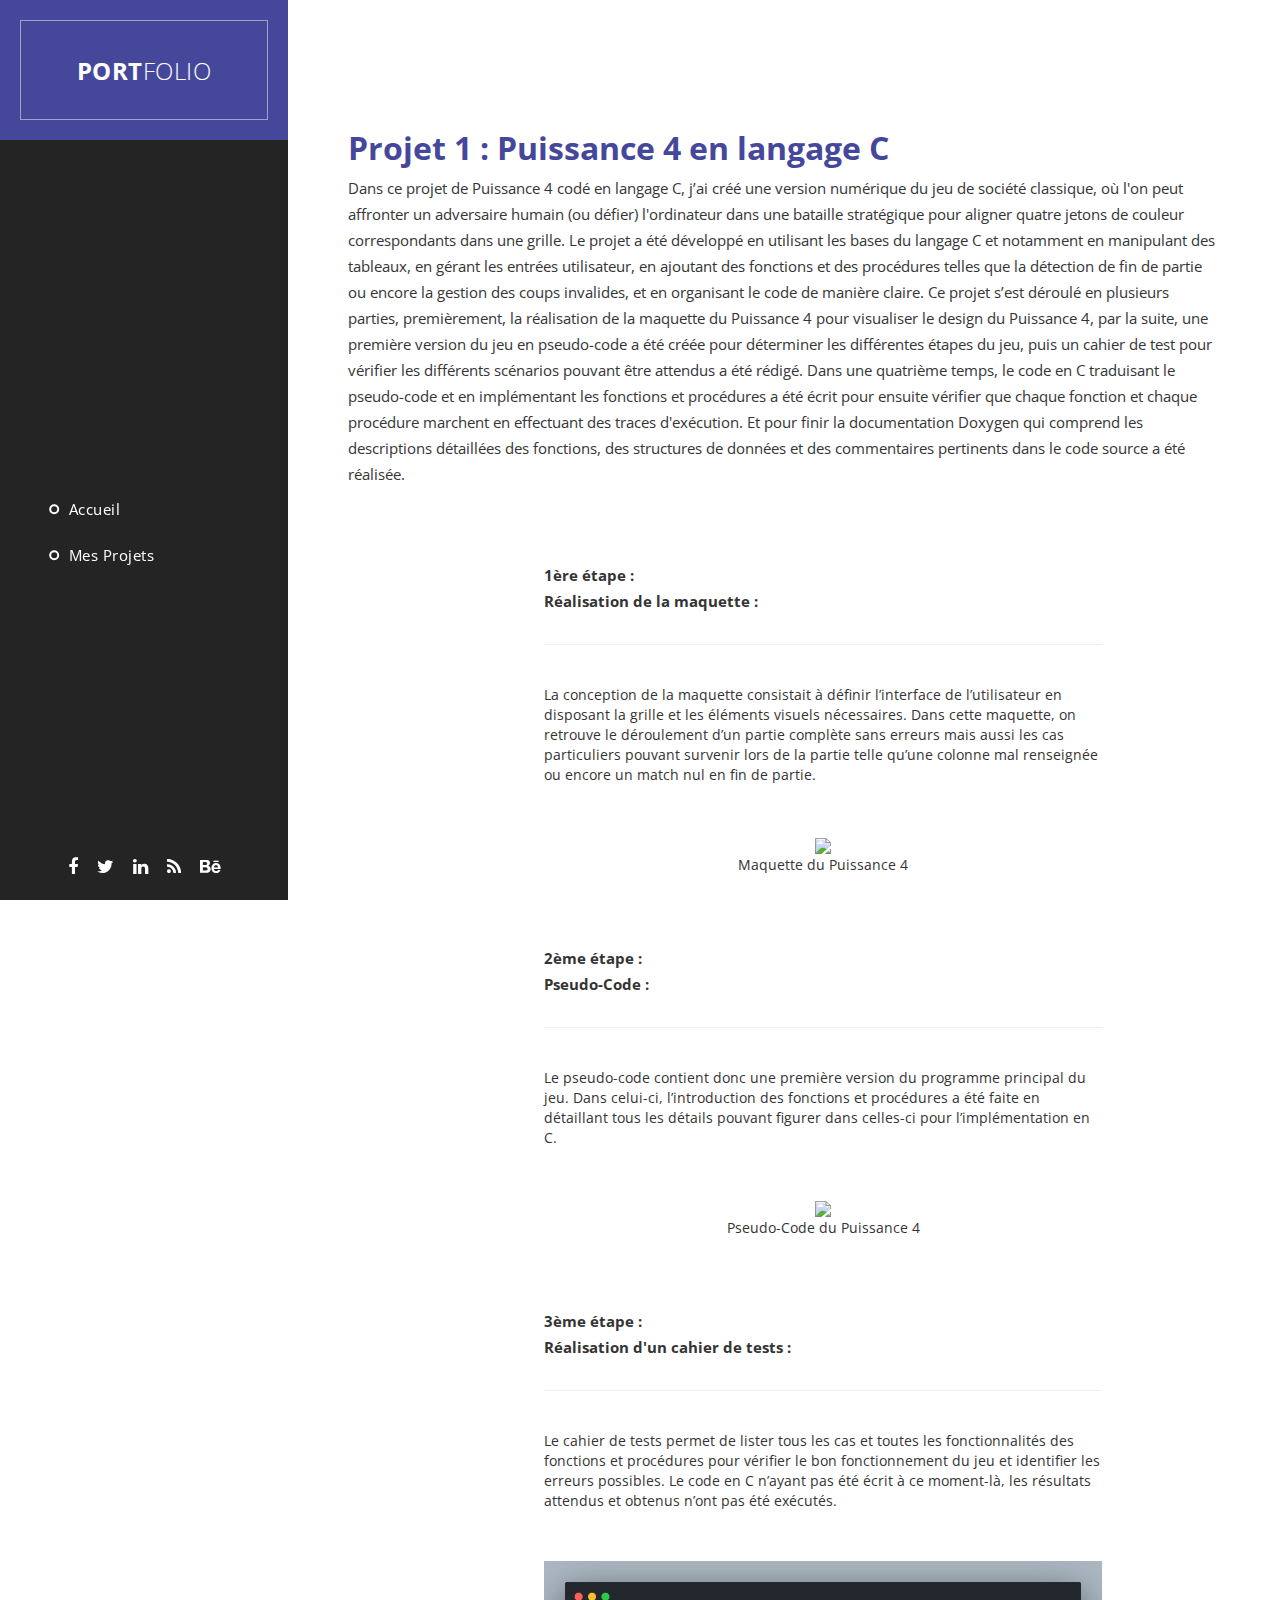
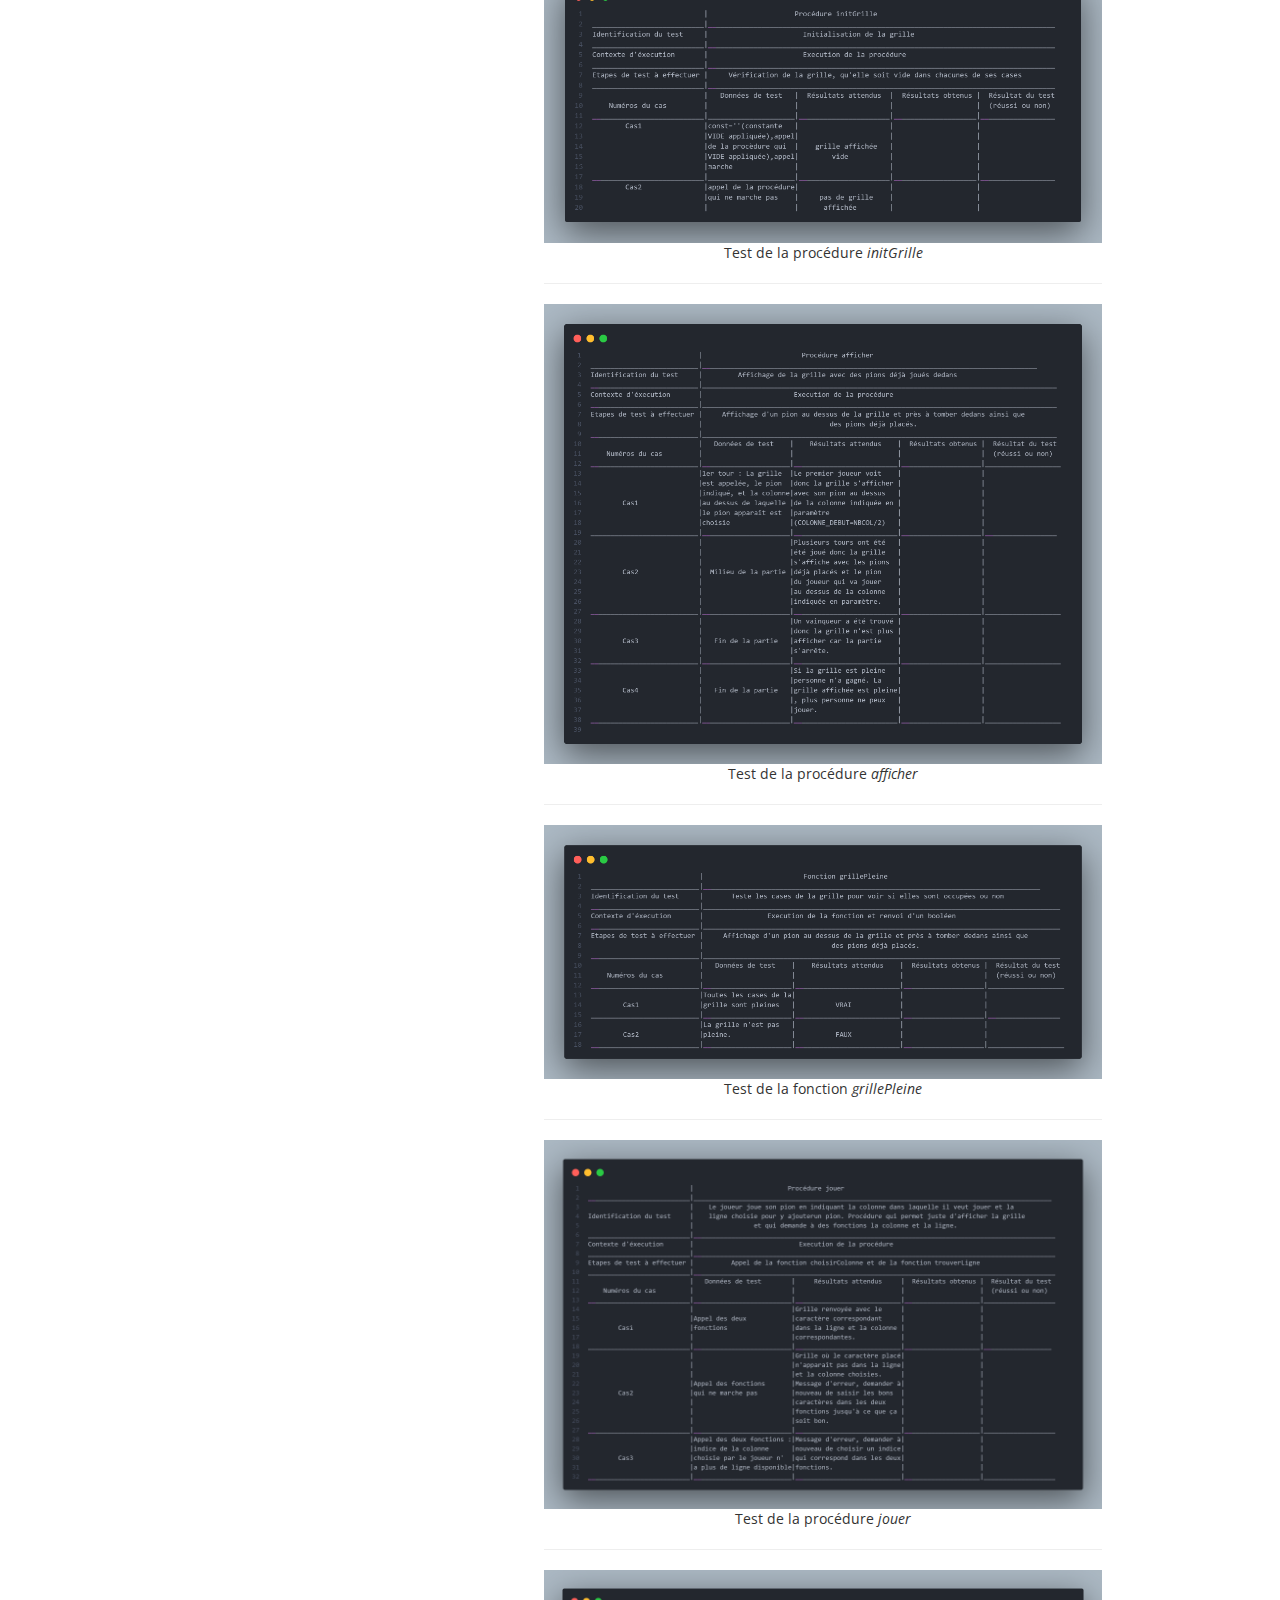
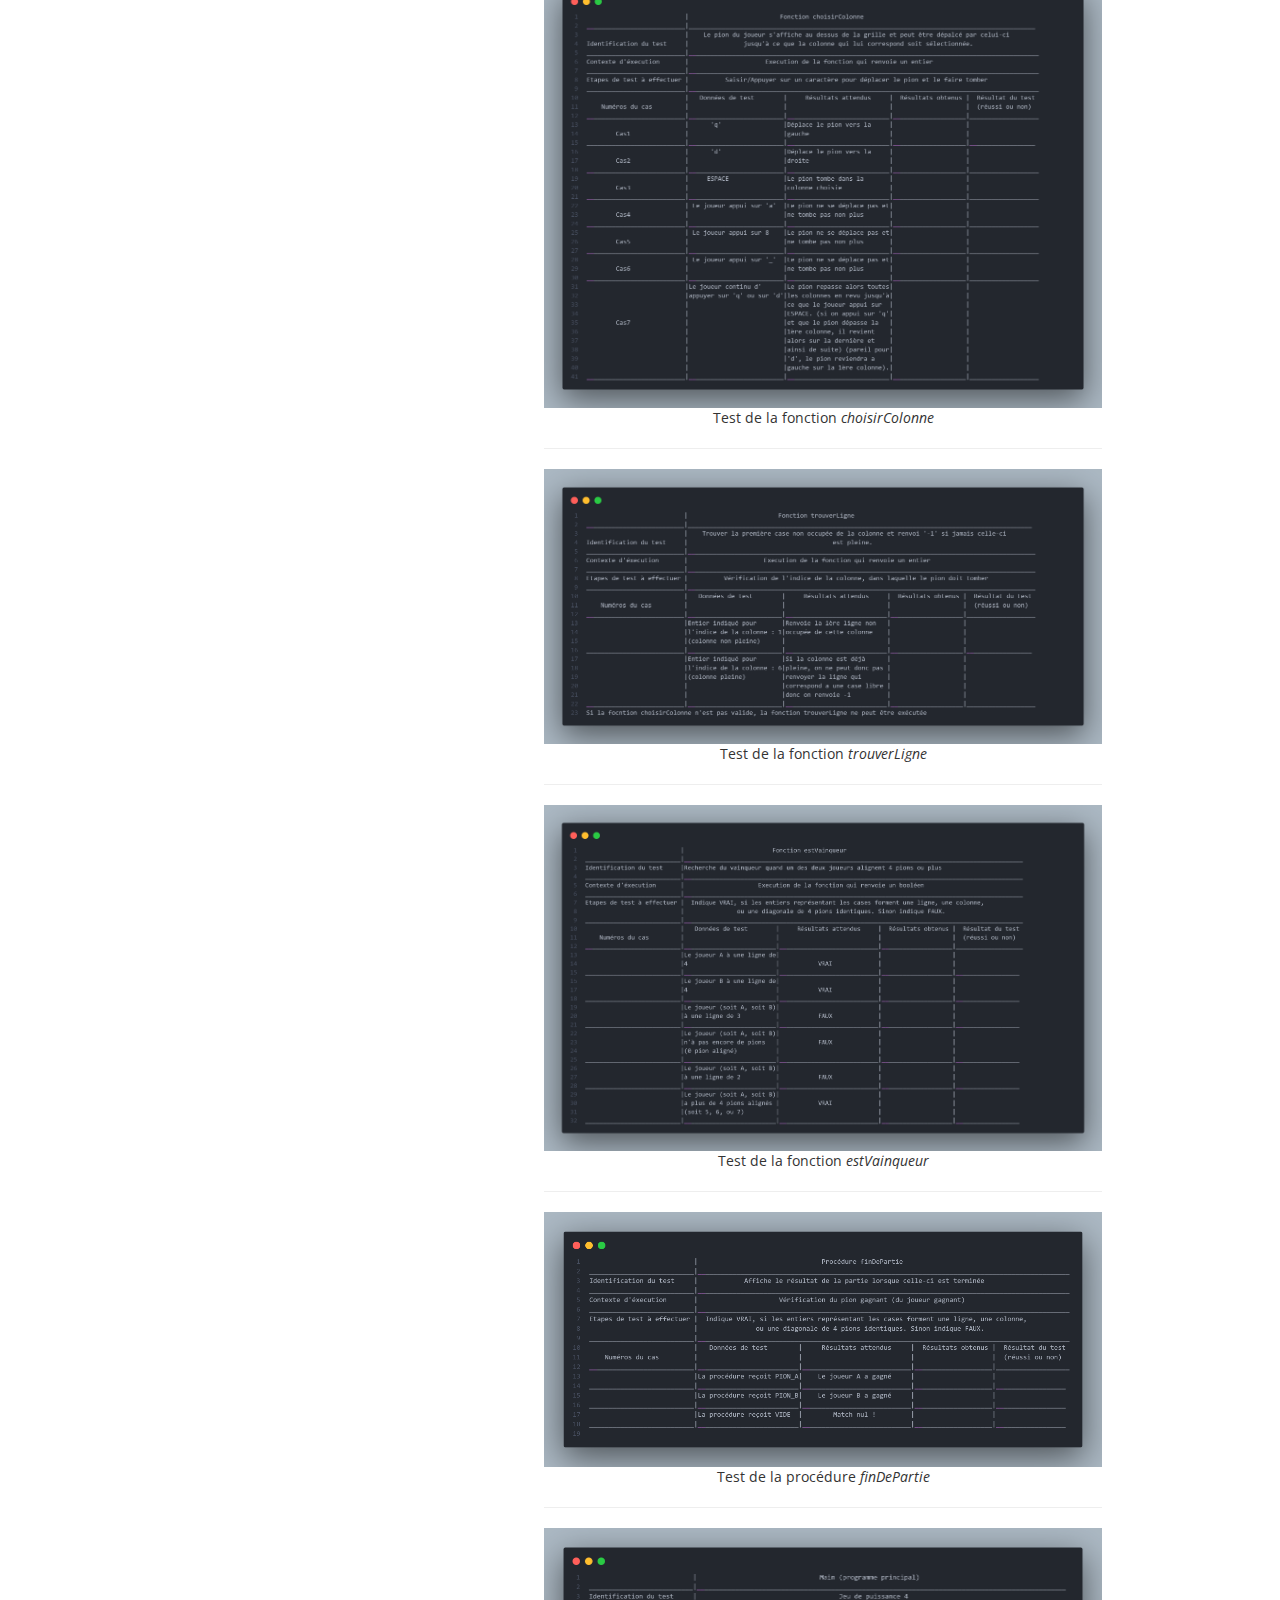
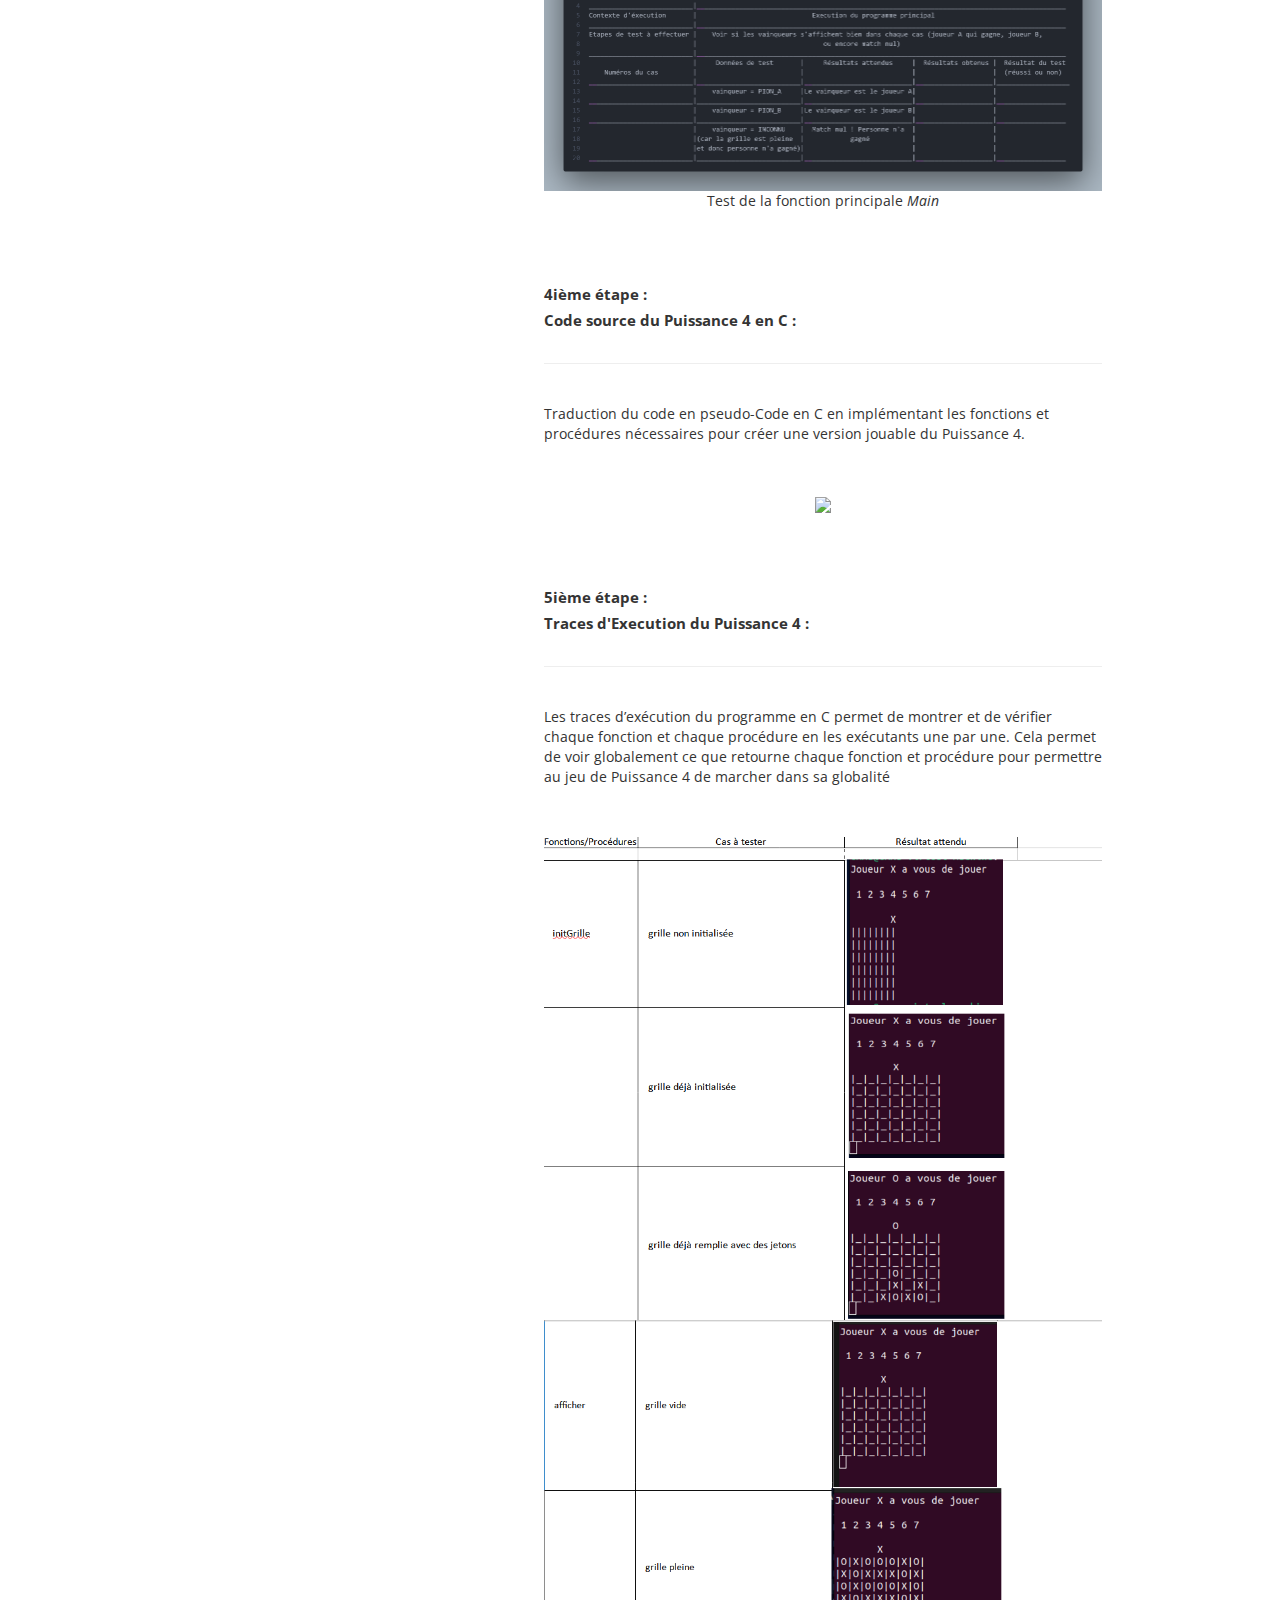
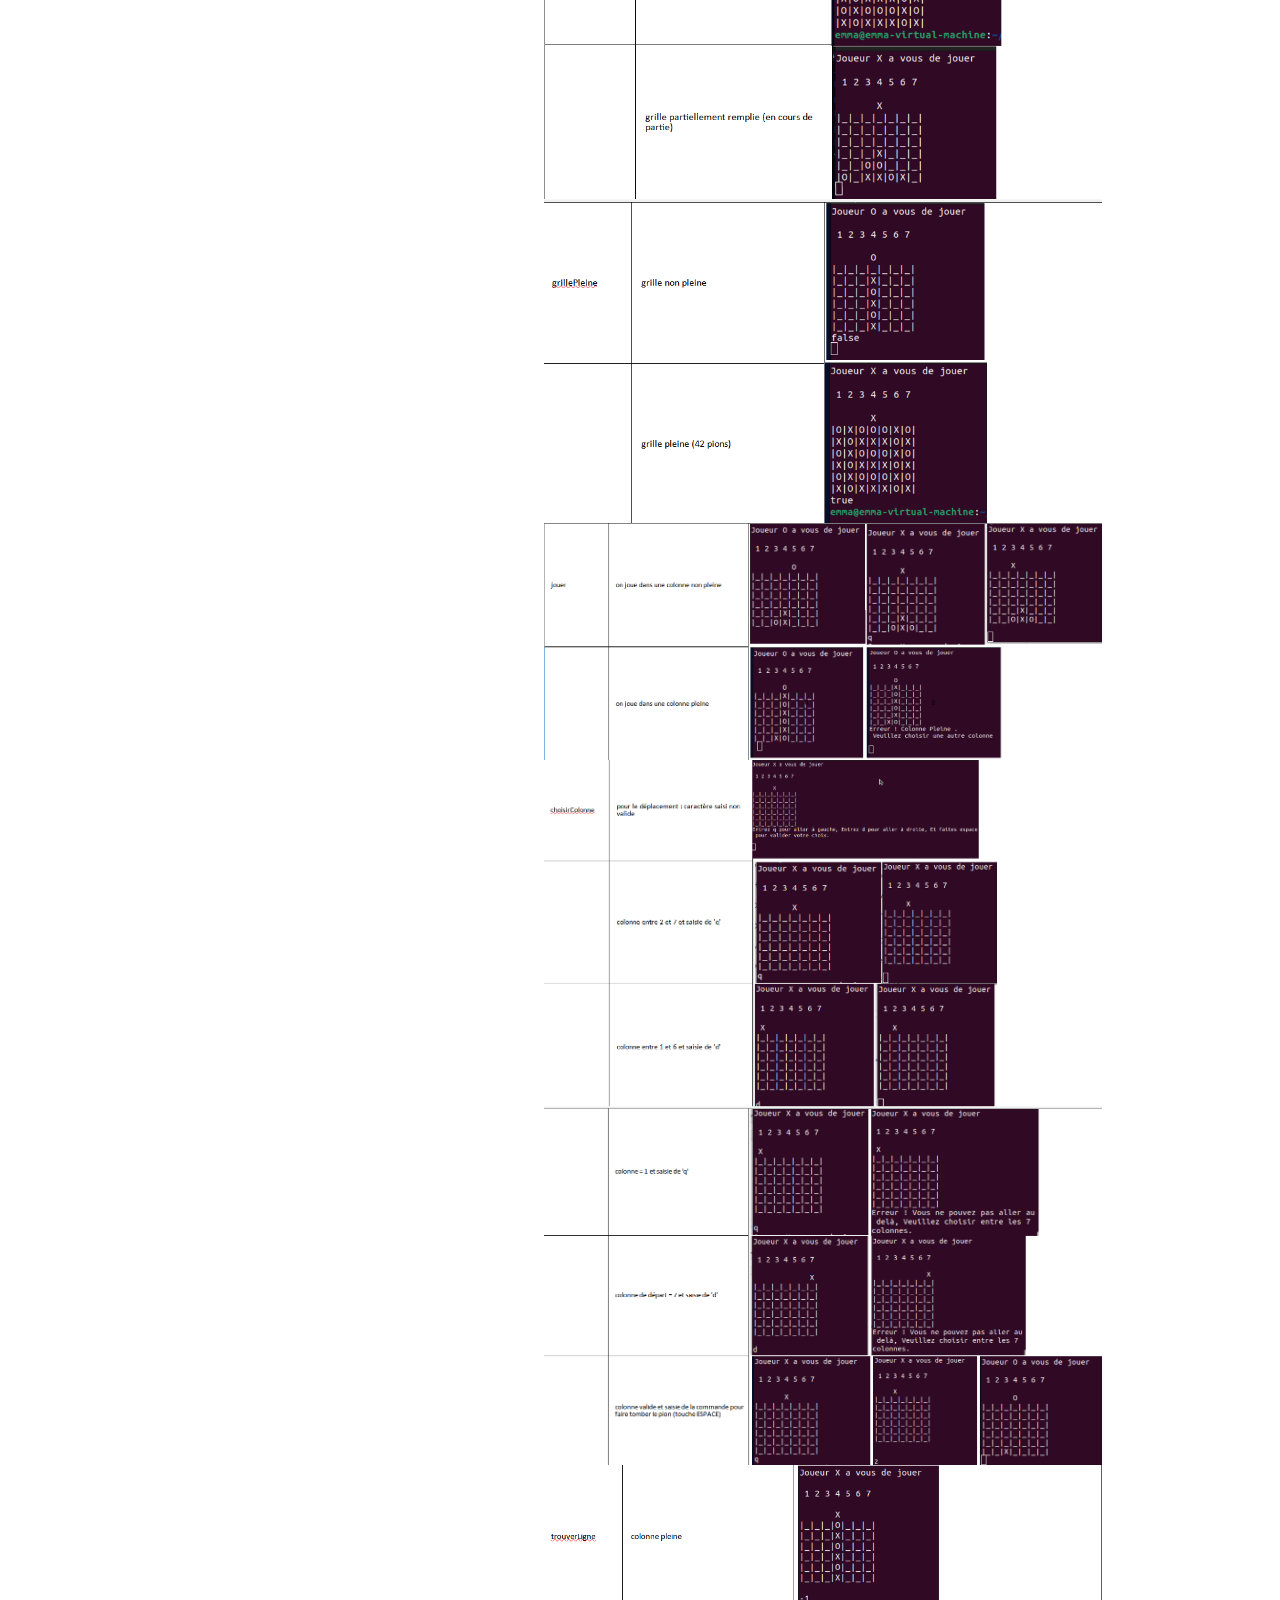
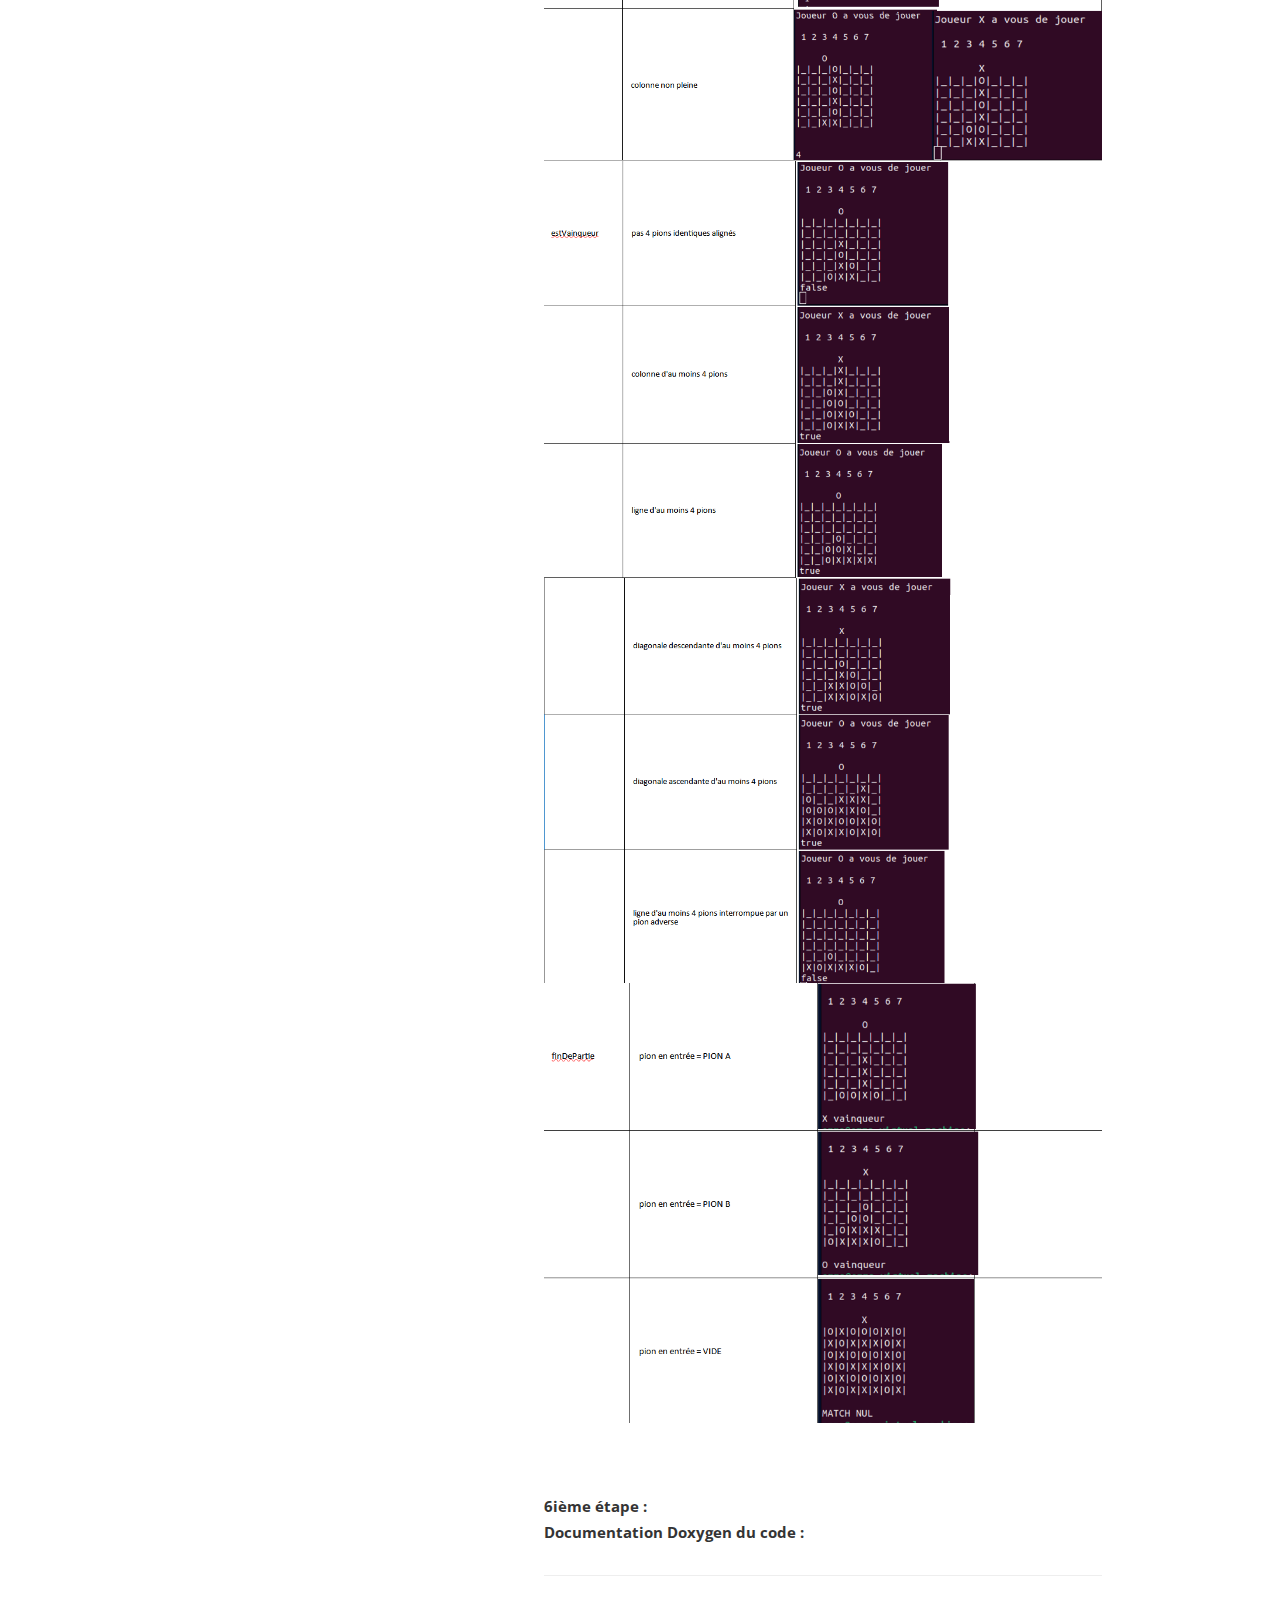
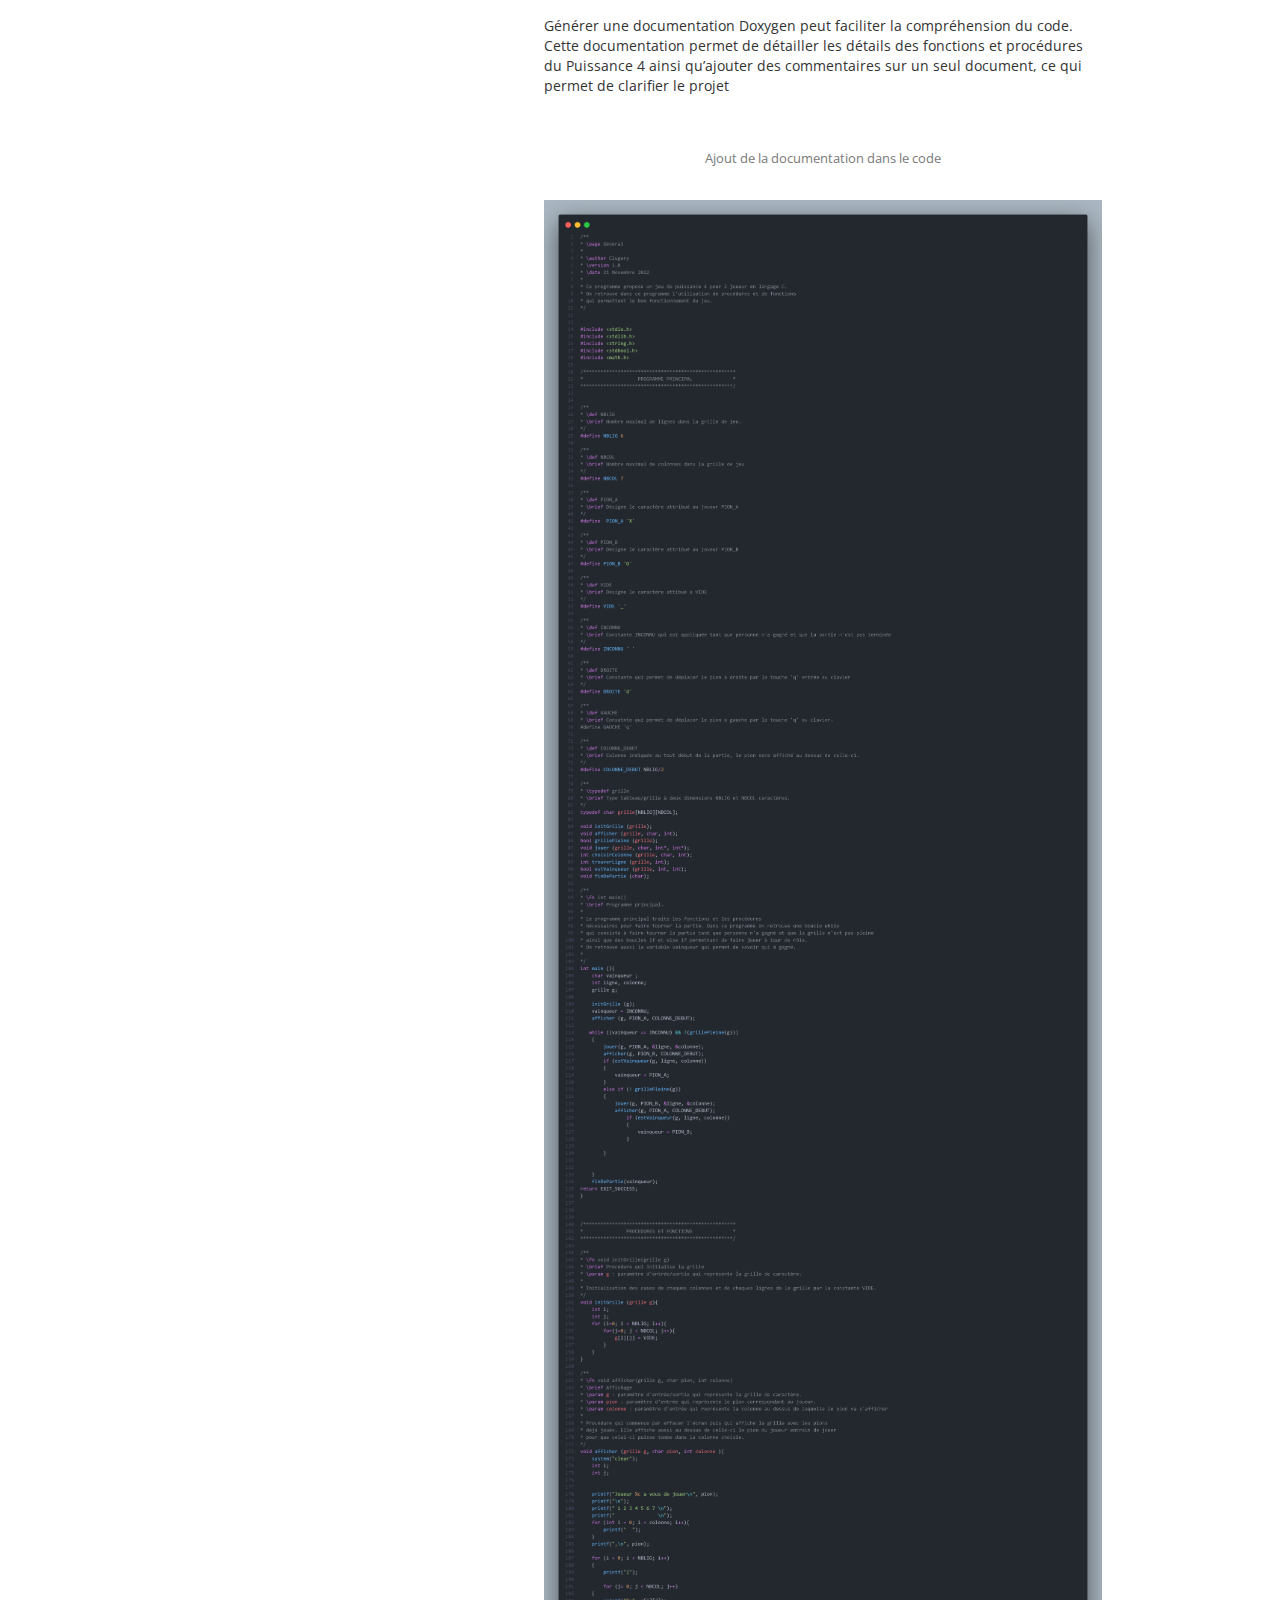
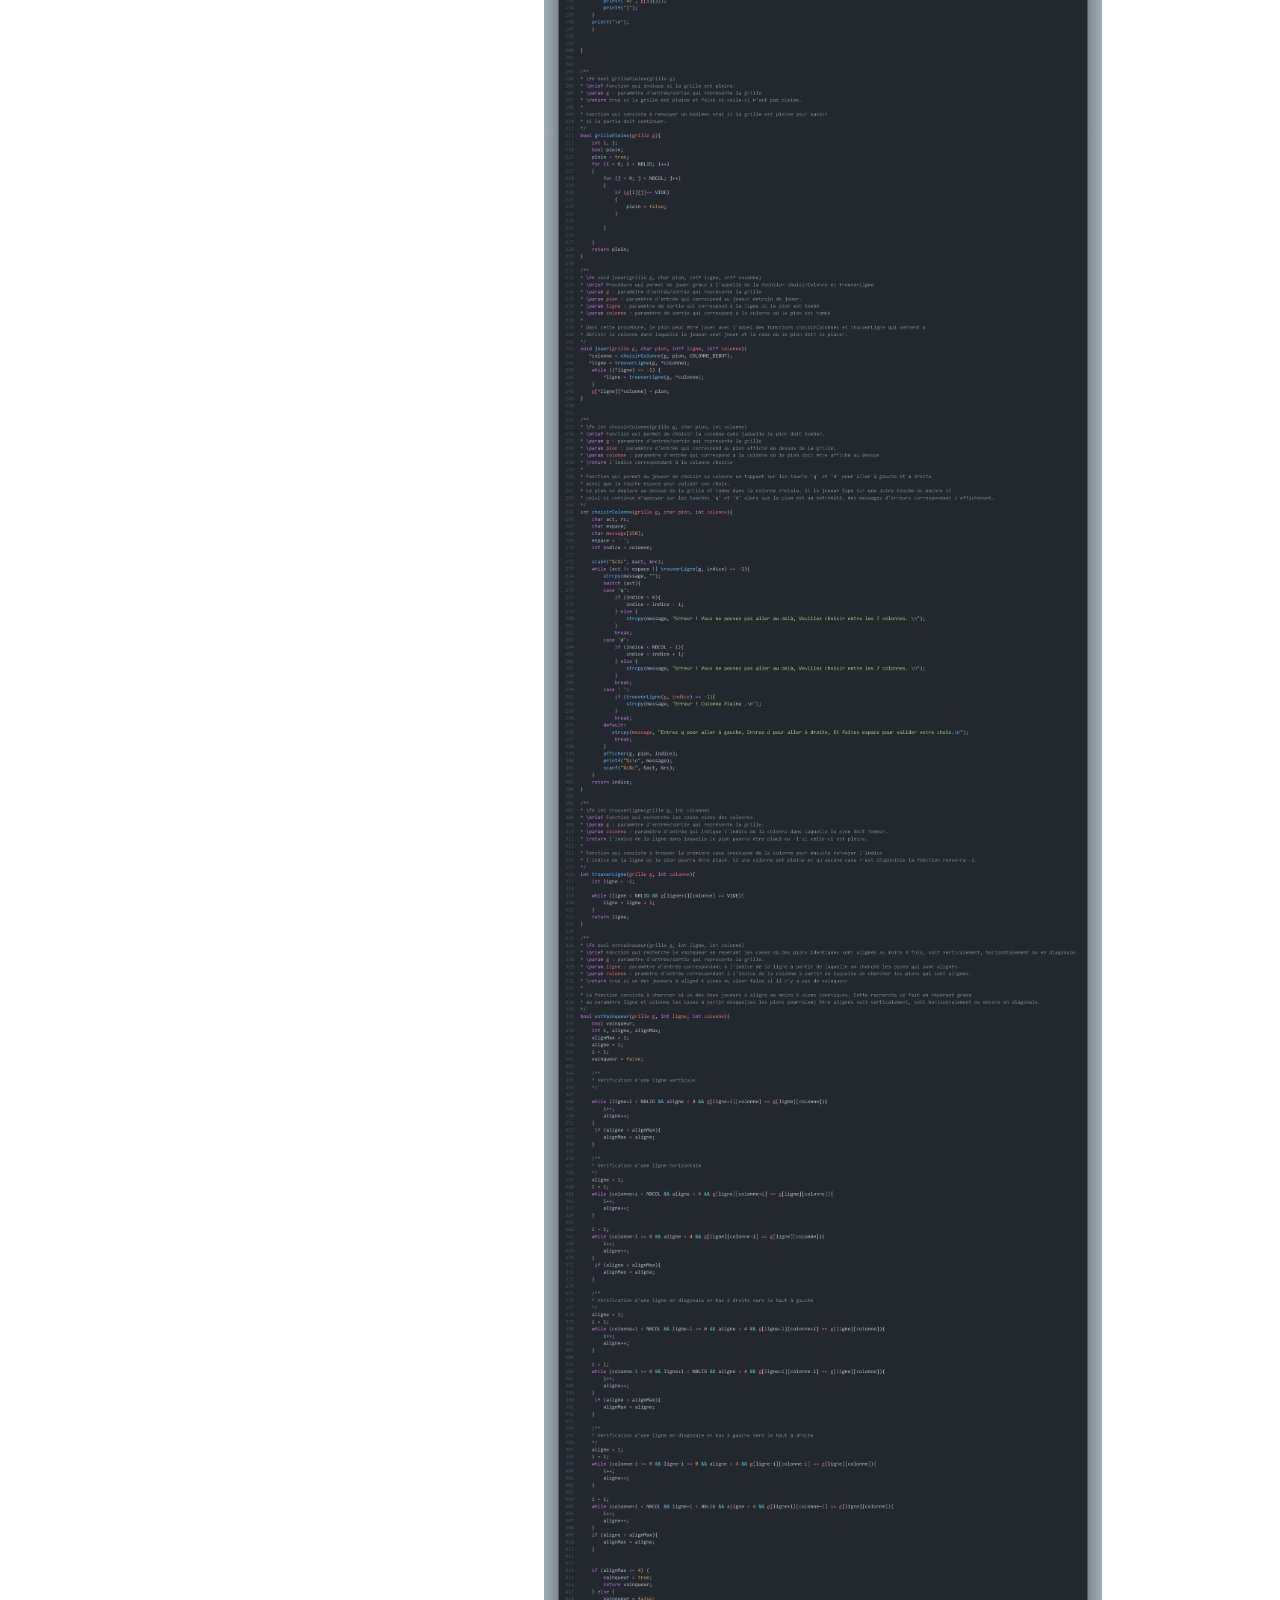
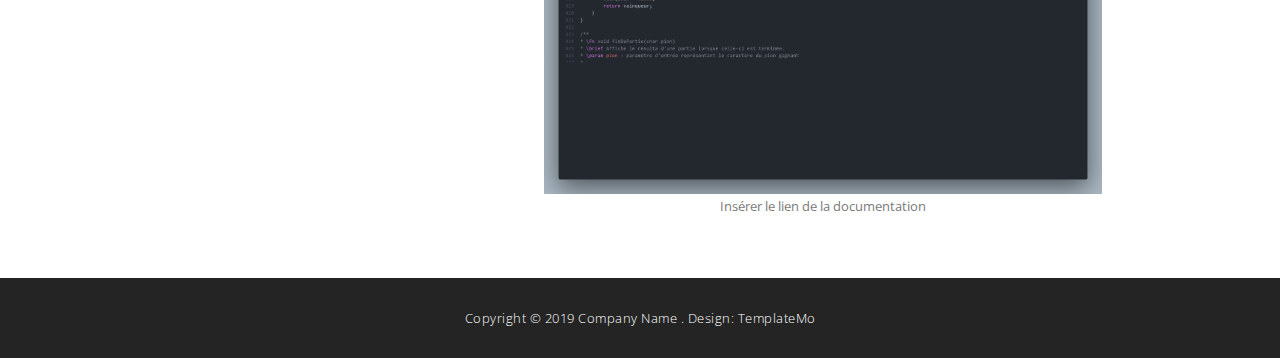
==== page1.html @ f87f6b5b "Add files via upload" ====
<!DOCTYPE html>
<html>
    <head>
        <meta charset="utf-8">
        <meta http-equiv="X-UA-Compatible" content="IE=edge,chrome=1">
        <title>Sentra - Free Bootstrap Theme 1</title>
        
<!-- 

Sentra Template

https://templatemo.com/tm-518-sentra

-->
        <meta name="description" content="">
        <meta name="viewport" content="width=device-width, initial-scale=1">

        <link rel="apple-touch-icon" href="apple-touch-icon.png">

        <link rel="stylesheet" href="css/bootstrap.min.css">
        <link rel="stylesheet" href="css/bootstrap-theme.min.css">
        <link rel="stylesheet" href="css/fontAwesome.css">
        <link rel="stylesheet" href="css/light-box.css">
        <link rel="stylesheet" href="css/owl-carousel.css">
        <link rel="stylesheet" href="css/templatemo-style1.css">

        <link href="https://fonts.googleapis.com/css?family=Open+Sans:300,400,600,700,800" rel="stylesheet">

        <script src="js/vendor/modernizr-2.8.3-respond-1.4.2.min.js"></script>
    </head>

<body>



        <header class="nav-down responsive-nav hidden-lg hidden-md">
            <button type="button" id="nav-toggle" class="navbar-toggle" data-toggle="collapse" data-target="#main-nav">
                <span class="sr-only">Toggle navigation</span>
                <span class="icon-bar"></span>
                <span class="icon-bar"></span>
                <span class="icon-bar"></span>
            </button>
            <!--/.navbar-header-->
            <div id="main-nav" class="collapse navbar-collapse">
                <nav>
                    <ul class="nav navbar-nav">
                        <li><a href="index.html">Accueil</a></li>
                        <li><a href="#projects1">Mes Projets</a></li>
                    </ul>
                </nav>
            </div>
        </header>

        <div class="sidebar-navigation hidde-sm hidden-xs">
            <div class="logo">
                <a href="index.html#">Port<em>folio</em></a>
            </div>
            <nav>
                <ul>
                    <li>
                        <a href="index.html#">
                            <span class="rect"></span>
                            <span class="circle"></span>
                            Accueil
                        </a>
                    </li>
                    <li>
                        <a href="index.html#projects">
                            <span class="rect"></span>
                            <span class="circle"></span>
                            Mes Projets
                        </a>
                    </li>
                </ul>
            </nav>
            <ul class="social-icons">
                <li><a href="#"><i class="fa fa-facebook"></i></a></li>
                <li><a href="#"><i class="fa fa-twitter"></i></a></li>
                <li><a href="#"><i class="fa fa-linkedin"></i></a></li>
                <li><a href="#"><i class="fa fa-rss"></i></a></li>
                <li><a href="#"><i class="fa fa-behance"></i></a></li>
            </ul>
        </div>

    
    <div class="page-content">
        <section id="projects1" class="content-section">
            <div class="section-heading">
                <h1><em>Projet 1 : Puissance 4 en langage C</em></h1>
                <br><p>Dans ce projet de Puissance 4 codé en langage C, 
                    j’ai créé une version numérique du jeu de société classique, où l'on peut affronter un adversaire humain (ou défier)
                     l'ordinateur dans une bataille stratégique pour aligner quatre jetons de couleur correspondants dans une grille. 
                    Le projet a été développé en utilisant les bases du langage C et notamment en manipulant des tableaux, en gérant les entrées utilisateur,
                     en ajoutant des fonctions et des procédures telles que la détection de fin de partie ou encore la gestion des coups invalides, 
                     et en organisant le code de manière claire. Ce projet s’est déroulé en plusieurs parties, premièrement, la réalisation de la maquette
                      du Puissance 4 pour visualiser le design du Puissance 4, par la suite, une première version du jeu en pseudo-code a été créée pour déterminer les différentes
                       étapes du jeu, puis un cahier de test pour vérifier les différents scénarios pouvant être attendus a été rédigé. Dans une quatrième temps, le code en C traduisant 
                       le pseudo-code et en implémentant les fonctions et procédures a été écrit pour ensuite vérifier que chaque fonction et chaque procédure marchent en effectuant des traces
                       d'exécution. Et pour finir la documentation Doxygen qui comprend les descriptions détaillées 
                       des fonctions, des structures de données et des commentaires pertinents dans le code source  a été réalisée. 

                </p>
            </div>
            
            <div class="page-content">
                <div class="masonry">
                    <div class="row">
                        <div class="col-md-10 mx-auto">
                            <div class="section-heading">
                                <br><p id="maquette"> <strong>1ère étape : <br>Réalisation de la maquette :</strong> <hr><br>La conception de la maquette consistait à définir l’interface de l’utilisateur en disposant la grille et les éléments visuels nécessaires. Dans cette maquette, on retrouve le déroulement d’un partie complète sans erreurs mais aussi les cas particuliers pouvant survenir lors de la partie telle qu’une colonne mal renseignée ou encore un match nul en fin de partie.  </p>
                            </div>
                            <div>
                                <figure>
                                    <img id="maquettes" src="img/maquette.png">
                                    <figcaption>Maquette du Puissance 4</figcaption>
                                </figure>
                            </div>
                        </div>
                        <div class="col-md-10 mx-auto">
                            <div class="section-heading">
                                <br><p id="pseudo"> <strong>2ème étape : <br>Pseudo-Code : </strong><hr><br>Le pseudo-code contient donc une première version du programme principal du jeu.  Dans celui-ci, l’introduction des fonctions et procédures a été faite en détaillant tous les détails pouvant figurer dans celles-ci pour l’implémentation en C.  </p>
                            </div>
                            <div>    
                                <figure>       
                                    <img id="pseudocode" src="img/pseudocode.png">
                                    <figcaption>Pseudo-Code du Puissance 4</figcaption>
                                </figure>  
                            </div>
                        </div>
                        <div class="col-md-10 mx-auto">
                            <div class="section-heading">
                                <br><p id="Test"><strong>3ème étape : <br>Réalisation d'un cahier de tests : </strong><hr><br>Le cahier de tests permet de lister tous les cas et toutes les fonctionnalités des fonctions et procédures pour vérifier le bon fonctionnement du jeu et identifier les erreurs possibles. Le code en C n’ayant pas été écrit à ce moment-là, les résultats attendus et obtenus n’ont pas été exécutés.   </p>
                            </div>
                            <div>
                                <figure>           
                                    <img id="test" src="img/CahierTest1.png">
                                    <figcaption>Test de la procédure <em>initGrille</em></figcaption>
                                    <hr>
                                </figure> 
                                <figure>
                                    <img id="test" src="img/cahierTest2.png">
                                    <figcaption>Test de la procédure <em>afficher</em></figcaption>
                                    <hr>
                                </figure>
                                <figure>
                                    <img id="test" src="img/CahierTest3.png">
                                    <figcaption>Test de la fonction <em>grillePleine</em></figcaption>
                                    <hr>
                                </figure>
                                <figure>
                                    <img id="test" src="img/CahierTest4.png">
                                    <figcaption>Test de la procédure <em>jouer</em></figcaption>
                                    <hr>
                                </figure>
                                <figure>
                                    <img id="test" src="img/CahierTest5.png">
                                    <figcaption>Test de la fonction <em>choisirColonne</em></figcaption>
                                    <hr>
                                </figure>
                                <figure>
                                    <img id="test" src="img/CahierTest6.png">
                                    <figcaption>Test de la fonction <em>trouverLigne</em></figcaption>
                                    <hr>
                                </figure>
                                <figure>
                                    <img id="test" src="img/CahierTest7.png">
                                    <figcaption>Test de la fonction <em>estVainqueur</em></figcaption>
                                    <hr>
                                </figure>
                                <figure>
                                    <img id="test" src="img/CahierTest8.png">
                                    <figcaption>Test de la procédure <em>finDePartie</em></figcaption>
                                    <hr>
                                </figure>
                                <figure>
                                    <img id="test" src="img/CahierTest9.png">
                                    <figcaption>Test de la fonction principale <em>Main</em></figcaption>
                                </figure>
                            </div>
                        </div>
                        <div class="col-md-10 mx-auto">
                            <div class="section-heading">
                                <br><p id="puissance4"><strong>4ième étape : <br>Code source du Puissance 4 en C : </strong><hr><br>Traduction du code en pseudo-Code en C en implémentant les fonctions et procédures nécessaires pour créer une version jouable du Puissance 4. </p>
                            </div>
                            <div>             
                                <img id="p4" src="img/P4.png">
                            </div>
                        </div>
                        <div class="col-md-10 mx-auto">
                            <div class="section-heading">
                                <br><p id="TraceExecution"><strong>5ième étape : <br>Traces d'Execution du Puissance 4 : </strong><hr><br>Les traces d’exécution du programme en C permet de montrer et de vérifier chaque fonction et chaque procédure en les exécutants une par une. Cela permet de voir globalement ce que retourne chaque fonction et procédure pour permettre au jeu de Puissance 4 de marcher dans sa globalité   </p>
                            </div>
                            <div>             
                                <img id="TEx" src="img/Ctest1.png">
                                <img id="TEx" src="img/Ctest2.png">
                                <img id="TEx" src="img/Ctest3.png">
                                <img id="TEx" src="img/Ctest4.png">
                                <img id="TEx" src="img/Ctest5.png">
                                <img id="TEx" src="img/Ctest6.png">
                                <img id="TEx" src="img/Ctest7.png">
                                <img id="TEx" src="img/Ctest8.png">
                                <img id="TEx" src="img/Ctest9.png">
                                <img id="TEx" src="img/Ctest10.png">
                            </div>
                        </div>
                        <div class="col-md-10 mx-auto">
                            <div class="section-heading">
                                <br><p id="Doxy"><strong>6ième étape : <br>Documentation Doxygen du code : </strong><hr><br>Générer une documentation Doxygen peut faciliter la compréhension du code. Cette documentation permet de détailler les détails des fonctions et procédures du Puissance 4 ainsi qu’ajouter des commentaires sur un seul document, ce qui permet de clarifier le projet </p>
                            </div>
                            <div>
                                <p>Ajout de la documentation dans le code</p><br>             
                                <img id="doxy" src="img/Doxy.png">
                                <br>
                                <p>Insérer le lien de la documentation</p>
                            </div>
                        </div>

                    </div>
                </div>
            </div>            
        </section>
    </div>
    
   
        <section class="footer">
            <p>Copyright &copy; 2019 Company Name 
            
            . Design: TemplateMo</p>
        </section>
    </div>

    <script src="https://ajax.googleapis.com/ajax/libs/jquery/1.11.2/jquery.min.js"></script>
    <script>window.jQuery || document.write('<script src="js/vendor/jquery-1.11.2.min.js"><\/script>')</script>

    <script src="js/vendor/bootstrap.min.js"></script>
    
    <script src="js/plugins.js"></script>
    <script src="js/main.js"></script>

    <script>
        // Hide Header on on scroll down
        var didScroll;
        var lastScrollTop = 0;
        var delta = 5;
        var navbarHeight = $('header').outerHeight();

        $(window).scroll(function(event){
            didScroll = true;
        });

        setInterval(function() {
            if (didScroll) {
                hasScrolled();
                didScroll = false;
            }
        }, 250);

        function hasScrolled() {
            var st = $(this).scrollTop();
            
            // Make sure they scroll more than delta
            if(Math.abs(lastScrollTop - st) <= delta)
                return;
            
            // If they scrolled down and are past the navbar, add class .nav-up.
            // This is necessary so you never see what is "behind" the navbar.
            if (st > lastScrollTop && st > navbarHeight){
                // Scroll Down
                $('header').removeClass('nav-down').addClass('nav-up');
            } else {
                // Scroll Up
                if(st + $(window).height() < $(document).height()) {
                    $('header').removeClass('nav-up').addClass('nav-down');
                }
            }
            
            lastScrollTop = st;
        }
    </script>

    <script src="http://ajax.googleapis.com/ajax/libs/jquery/1.10.2/jquery.min.js" type="text/javascript"></script>

</body>
</html>
---- css/light-box.css ----
/* LIGHT BOX */

body:after {
  content: url(../img/close.png) url(../img/loading.gif) url(../img/prev.png) url(../img/next.png);
  display: none;
}

body.lb-disable-scrolling {
  overflow: hidden;
}

.lightboxOverlay {
  position: absolute;
  top: 0;
  left: 0;
  z-index: 99999;
  background-color: black;
  filter: progid:DXImageTransform.Microsoft.Alpha(Opacity=80);
  opacity: 0.8;
  display: none;
}

.lightbox {
  position: absolute;
  margin-top: 0%;
  left: 0;
  width: 100%;
  z-index: 100000;
  text-align: center;
  line-height: 0;
  font-weight: normal;
}

.lightbox .lb-image {
  display: block;
  height: auto;
  max-width: inherit;
  max-height: none;
  border-radius: 5px;

  /* Image border */
  border: 10px solid white;
}

.lightbox a img {
  border: none;
}

.lb-outerContainer {
  position: relative;
  *zoom: 1;
  width: 250px;
  height: 250px;
  margin: 0 auto;
  border-radius: 4px;

  /* Background color behind image.
     This is visible during transitions. */
  background-color: white;
}

.lb-outerContainer:after {
  content: "";
  display: table;
  clear: both;
}

.lb-loader {
  position: absolute;
  top: 43%;
  left: 0;
  height: 25%;
  width: 100%;
  text-align: center;
  line-height: 0;
}

.lb-cancel {
  display: block;
  width: 32px;
  height: 32px;
  margin: 0 auto;
  background: url(../img/loading.gif) no-repeat;
}

.lb-nav {
  position: absolute;
  top: 0;
  left: 0;
  height: 100%;
  width: 100%;
  z-index: 10;
}

.lb-container > .nav {
  left: 0;
}

.lb-nav a {
  outline: none;
  background-image: url('[data-uri]');
}

.lb-prev, .lb-next {
  height: 100%;
  cursor: pointer;
  display: block;
}

.lb-nav a.lb-prev {
  width: 34%;
  left: 0;
  float: left;
  background: url(../img/prev.png) left 48% no-repeat;
  filter: progid:DXImageTransform.Microsoft.Alpha(Opacity=0);
  opacity: 0;
  -webkit-transition: opacity 0.6s;
  -moz-transition: opacity 0.6s;
  -o-transition: opacity 0.6s;
  transition: opacity 0.6s;
}

.lb-nav a.lb-prev:hover {
  filter: progid:DXImageTransform.Microsoft.Alpha(Opacity=100);
  opacity: 1;
}

.lb-nav a.lb-next {
  width: 64%;
  right: 0;
  float: right;
  background: url(../img/next.png) right 48% no-repeat;
  filter: progid:DXImageTransform.Microsoft.Alpha(Opacity=0);
  opacity: 0;
  -webkit-transition: opacity 0.6s;
  -moz-transition: opacity 0.6s;
  -o-transition: opacity 0.6s;
  transition: opacity 0.6s;
}

.lb-nav a.lb-next:hover {
  filter: progid:DXImageTransform.Microsoft.Alpha(Opacity=100);
  opacity: 1;
}

.lb-dataContainer {
  margin: 0 auto;
  padding-top: 5px;
  *zoom: 1;
  width: 100%;
  -moz-border-radius-bottomleft: 4px;
  -webkit-border-bottom-left-radius: 4px;
  border-bottom-left-radius: 4px;
  -moz-border-radius-bottomright: 4px;
  -webkit-border-bottom-right-radius: 4px;
  border-bottom-right-radius: 4px;
}

.lb-dataContainer:after {
  content: "";
  display: table;
  clear: both;
}

.lb-data {
  padding: 0 4px;
  color: #ccc;
}

.lb-data .lb-details {
  width: 85%;
  float: left;
  text-align: left;
  line-height: 1.1em;
}

.lb-data .lb-caption {
  font-size: 13px;
  font-weight: bold;
  line-height: 1em;
}

.lb-data .lb-caption a {
  color: #4ae;
}

.lb-data .lb-number {
  margin-top: 15px;
  display: block;
  clear: left;
  padding-bottom: 1em;
  font-size: 13px;
  color: #999999;
}

.lb-data .lb-close {
  display: block;
  float: right;
  width: 30px;
  height: 30px;
  background: url(../img/close.png) top right no-repeat;
  text-align: right;
  outline: none;
  filter: progid:DXImageTransform.Microsoft.Alpha(Opacity=70);
  opacity: 0.7;
  -webkit-transition: opacity 0.2s;
  -moz-transition: opacity 0.2s;
  -o-transition: opacity 0.2s;
  transition: opacity 0.2s;
}

.lb-data .lb-close:hover {
  cursor: pointer;
  filter: progid:DXImageTransform.Microsoft.Alpha(Opacity=100);
  opacity: 1;
}
---- css/owl-carousel.css ----
/**
 * Owl Carousel v2.3.1
 * Copyright 2013-2018 David Deutsch
 * Licensed under: SEE LICENSE IN https://github.com/OwlCarousel2/OwlCarousel2/blob/master/LICENSE
 */
/*
 *  Owl Carousel - Core
 */
.owl-carousel {
  display: none;
  width: 100%;
  -webkit-tap-highlight-color: transparent;
  /* position relative and z-index fix webkit rendering fonts issue */
  position: relative;
  z-index: 1; }
  .owl-carousel .owl-stage {
    position: relative;
    -ms-touch-action: pan-Y;
    touch-action: manipulation;
    -moz-backface-visibility: hidden;
    /* fix firefox animation glitch */ }
  .owl-carousel .owl-stage:after {
    content: ".";
    display: block;
    clear: both;
    visibility: hidden;
    line-height: 0;
    height: 0; }
  .owl-carousel .owl-stage-outer {
    position: relative;
    overflow: hidden;
    /* fix for flashing background */
    -webkit-transform: translate3d(0px, 0px, 0px); }
  .owl-carousel .owl-wrapper,
  .owl-carousel .owl-item {
    -webkit-backface-visibility: hidden;
    -moz-backface-visibility: hidden;
    -ms-backface-visibility: hidden;
    -webkit-transform: translate3d(0, 0, 0);
    -moz-transform: translate3d(0, 0, 0);
    -ms-transform: translate3d(0, 0, 0); }
  .owl-carousel .owl-item {
    position: relative;
    min-height: 1px;
    float: left;
    -webkit-backface-visibility: hidden;
    -webkit-tap-highlight-color: transparent;
    -webkit-touch-callout: none; }
  .owl-carousel .owl-item img {
    display: block;
    width: 100%; }
  .owl-carousel .owl-nav.disabled,
  .owl-carousel .owl-dots.disabled {
    display: none; }
  .owl-carousel .owl-nav .owl-prev,
  .owl-carousel .owl-nav .owl-next,
  .owl-carousel .owl-dot {
    cursor: pointer;
    cursor: hand;
    -webkit-user-select: none;
    -khtml-user-select: none;
    -moz-user-select: none;
    -ms-user-select: none;
    user-select: none; }
  .owl-carousel .owl-nav button.owl-prev,
  .owl-carousel .owl-nav button.owl-next,
  .owl-carousel button.owl-dot {
    background: none;
    color: inherit;
    border: none;
    padding: 0 !important;
    font: inherit; }
  .owl-carousel.owl-loaded {
    display: block; }
  .owl-carousel.owl-loading {
    opacity: 0;
    display: block; }
  .owl-carousel.owl-hidden {
    opacity: 0; }
  .owl-carousel.owl-refresh .owl-item {
    visibility: hidden; }
  .owl-carousel.owl-drag .owl-item {
    -ms-touch-action: none;
        touch-action: none;
    -webkit-user-select: none;
    -moz-user-select: none;
    -ms-user-select: none;
    user-select: none; }
  .owl-carousel.owl-grab {
    cursor: move;
    cursor: grab; }
  .owl-carousel.owl-rtl {
    direction: rtl; }
  .owl-carousel.owl-rtl .owl-item {
    float: right; }

/* No Js */
.no-js .owl-carousel {
  display: block; }

/*
 *  Owl Carousel - Animate Plugin
 */
.owl-carousel .animated {
  animation-duration: 1000ms;
  animation-fill-mode: both; }

.owl-carousel .owl-animated-in {
  z-index: 0; }

.owl-carousel .owl-animated-out {
  z-index: 1; }

.owl-carousel .fadeOut {
  animation-name: fadeOut; }

@keyframes fadeOut {
  0% {
    opacity: 1; }
  100% {
    opacity: 0; } }

/*
 * 	Owl Carousel - Auto Height Plugin
 */
.owl-height {
  transition: height 500ms ease-in-out; }

/*
 * 	Owl Carousel - Lazy Load Plugin
 */
.owl-carousel .owl-item .owl-lazy {
  opacity: 0;
  transition: opacity 400ms ease; }

.owl-carousel .owl-item img.owl-lazy {
  transform-style: preserve-3d; }

/*
 * 	Owl Carousel - Video Plugin
 */
.owl-carousel .owl-video-wrapper {
  position: relative;
  height: 100%;
  background: #000; }

.owl-carousel .owl-video-play-icon {
  position: absolute;
  height: 80px;
  width: 80px;
  left: 50%;
  top: 50%;
  margin-left: -40px;
  margin-top: -40px;
  background: url("owl.video.play.png") no-repeat;
  cursor: pointer;
  z-index: 1;
  -webkit-backface-visibility: hidden;
  transition: transform 100ms ease; }

.owl-carousel .owl-video-play-icon:hover {
  -ms-transform: scale(1.3, 1.3);
      transform: scale(1.3, 1.3); }

.owl-carousel .owl-video-playing .owl-video-tn,
.owl-carousel .owl-video-playing .owl-video-play-icon {
  display: none; }

.owl-carousel .owl-video-tn {
  opacity: 0;
  height: 100%;
  background-position: center center;
  background-repeat: no-repeat;
  background-size: contain;
  transition: opacity 400ms ease; }

.owl-carousel .owl-video-frame {
  position: relative;
  z-index: 1;
  height: 100%;
  width: 100%; }
---- css/templatemo-style1.css ----
/* 

Sentra Template

https://templatemo.com/tm-518-sentra

*/

body {
    font-family: 'Open Sans', sans-serif;
  }
  
  p {
    font-size: 13px;
    color: #7a7a7a;
    line-height: 24px;
    
  }

  #pseudo-code{
    text-align: left;
  }

  #pseudocode{
    width: 100%;
    overflow: hidden;
  }

 
  
  #maquette{
    text-align: left;
    position: relative;
    
  }

  #maquettes{
    width: 100%;
    overflow: hidden;
  }

  #test{
    width: 100%;
    overflow: hidden;
  }

  #p4{
    width: 100%;
    overflow: hidden;
  }

  #test{
    width: 100%;
    overflow: hidden;
  }

  #TEx{
    width: 100%;
    overflow: hidden;
  }

  #doxy{
    width: 100%;
    overflow: hidden;
  }

  .page-content {
    width: 77.5%;
    float: right;
    
  }
  
  .content-section {
    padding-top: 80px;
    position: relative;
    width: 100%;
    display: inline-block;
    height: auto;
    left: 50%;
    text-align: center;
    -webkit-transform: translateX(-50%);
    -moz-transform: translateX(-50%);
    -ms-transform: translateX(-50%);
    -o-transform: translateX(-50%);
    transform: translateX(-50%);
  }
  
  .section-heading {
   
    text-align: left;
    position: relative;
    margin-top: 50px;
    margin-bottom: 50px;
  }

  .section-heading h1 {
    margin-top: 0px;
    font-size: 32px;
    color: #232323;
    display: inline-block;
    margin-right: 50px;
    
  }
  
  .section-heading em {
    font-style: normal;
    font-weight: 700;
    color: #45489a;
  }
  
  .section-heading p {
    display: inline-block;
    font-size: 15px;
    line-height: 26px;
    color: #343434;
    position: relative;
    /*top: 12.5px;*/
  }
  
  .white-button a {
    font-size: 13px;
    font-weight: 600;
    color: #45489a;
    /*text-transform: capitalize;*/
    background-color: #fff;
    display: inline-block;
    height: 44px;
    line-height: 44px;
    padding: 0px 25px;
    letter-spacing: 0.25px;
    text-decoration: none;
    transition: all 0.3s;
  }
  
  .white-button a:hover {
    background-color: #45489a;
    color: #fff;
  }
  
  .accent-button a {
    font-size: 13px;
    font-weight: 600;
    color: #fff;
    text-transform: capitalize;
    background-color: #45489a;
    display: inline-block;
    height: 44px;
    line-height: 44px;
    padding: 0px 25px;
    letter-spacing: 0.25px;
    text-decoration: none;
    transition: all 0.3s;
  }
  
  .accent-button a:hover {
    background-color: #fff;
    color: #45489a;
  }
  
  header {
      position: fixed;
      top: 0;
      transition: top 0.3s ease-in-out;
      width: 100%;
  }
  
  .nav-up {
      top: -75px;
  }
  
  /* Responsive Navigation */
  
  .responsive-nav {
    position: fixed;
    z-index: 10;
    width: 100%;
    height: 80px;
    background-color: rgba(250,250,250,.95);
    box-shadow: 0px 5px 15px rgba(0,0,0,0.2);
  }
  
  .navbar-toggle {
    position: absolute;
    top: 40%;
    left: 50%;
    display: inline-block;
    -webkit-transform: translateX(-50%) translateY(-50%);
    -moz-transform: translateX(-50%) translateY(-50%);
    -ms-transform: translateX(-50%) translateY(-50%);
    -o-transform: translateX(-50%) translateY(-50%);
    transform: translateX(-50%) translateY(-50%);
  }
  
  .navbar-nav {
    margin: 0;
    border: none;
  }
  
  #main-nav ul {
    text-align: center;
    background-color: rgba(0,0,0,0.9);
    margin-top: 59px;
    width: 100%;
  }
  #main-nav ul li {
    margin: 15px 0px;
  }
  #main-nav ul li:hover {
    background-color: transparent;
  }
  #main-nav ul li a {
    font-size: 15px;
    text-transform: capitalize;
    color: #fff;
    box-shadow: none;
    border: none;
  }
  
  #main-nav ul li a:hover {
    opacity: 0.5;
    background-color: transparent;
  }
  
  .navbar-toggle span {
    background-color: #232323;
  }
  
  
  /* Sidebar Style */
  
  .sidebar-navigation {
    width: 22.5%;
    float: left;
    height: 100%;
    position: fixed;
    background-color: rgba(12,12,12,0.9);
    z-index: 10;
  }
  
  .sidebar-navigation .logo {
    position: absolute;
    width: 100%;
    height: 140px;
    line-height: 100px;
    background-color: #45489a;
    padding: 20px;
    text-align: center;
  }
  
  .sidebar-navigation .logo a {
    text-decoration: none;
    color: #fff;
    font-size: 24px;
    font-weight: 700;
    text-transform: uppercase;
    letter-spacing: 0.5px;
    height: 100px;
    width: 100%;
    display: inline-block;
    border: 1px solid rgba(250,250,250,0.5);
  }
  
  .sidebar-navigation .logo em {
    font-style: normal;
    font-weight: 300;
  }
  
  .sidebar-navigation nav {
    position: relative;
    top: 60%;
    left: 60%;
    -webkit-transform: translateX(-60%) translateY(-60%);
    -moz-transform: translateX(-60%) translateY(-60%);
    -ms-transform: translateX(-60%) translateY(-60%);
    -o-transform: translateX(-60%) translateY(-60%);
    transform: translateX(-60%) translateY(-60%);
  }
  
  .sidebar-navigation ul {
    margin-left: 45px;
    list-style: none;
    padding: 0;
  }
  .sidebar-navigation li{
    padding: 10px 0;
  }
  .sidebar-navigation span{
    display: inline-block;
    position:relative;
  }
  .sidebar-navigation nav a{
    display: inline-block;
    color: #fff;
    margin-top: 5px;
    text-decoration: none!important;
    font-size: 15px;
    letter-spacing: 0.5px;
    text-transform: capitalize;
  }
  .circle{
    margin-right: 5px;
    height: 10px;
    width: 10px;
    left: 0px;
    top: -1px;
    border-radius: 50%;
    background-color: transparent;
    border: 2px solid #fff;
    transition: all 0.3s;
  }
  .rect{
    height: 1px;
    width: 0px;
    left: 0;
    bottom: 5.5px;
    background-color: #fff;
    -webkit-transition: -webkit-transform 0.1s, width 0.6s;
    -moz-transition: -webkit-transform 0.1s, width 0.6s;
    transition: transform 0.1s, width 0.6s;
  }
  .sidebar-navigation nav a:focus {
    color: #fff;
  }
  .sidebar-navigation nav a:hover, nav .active-section {
    color: #fff;
  }
  .sidebar-navigation nav a:hover span, nav .active-section span{
    background-color: #ddd;
  }
  .sidebar-navigation nav .active-section .rect{
    width: 30px;
  }
  .sidebar-navigation nav .active-section .circle{
    background-color: #fff;
  }
  
  .sidebar-navigation .social-icons {
    position: absolute;
    width: 100%;  
    bottom: 10px;
    padding: 0;
    margin: 0;
    text-align: center;
  }
  
  .sidebar-navigation .social-icons li {
    display: inline-block;
    margin-right: 15px;
    margin-top: 0px;
    margin-bottom: 0px;
  }
  .sidebar-navigation .social-icons li:last-child {
    margin-right: 0px;
  }
  
  .sidebar-navigation .social-icons li a {
    font-size: 18px;
    color: #fff;
    transition: all 0.5s;
  }
  
  .sidebar-navigation .social-icons li a:hover {
    color: #45489a;
  }
  
  
  /* Slider Style */
  
  .slider .content-section {
    padding-top: 0px;
    min-width: 100%;
    min-height: 100vh;
    width: 100%;
    height: 100vh;
    text-align: center;
  }
  
  .slider p a {
      color: #FFF;
  }
  .slider p a:hover {
      color: #FF0;
      text-decoration: none;
  }
  
  .Modern-Slider .info {
    text-align: right;
    position: absolute;
    z-index: 10;
    top: 50%;
    right: 60px;
    -webkit-transform: translateY(-50%);
    -moz-transform: translateY(-50%);
    -ms-transform: translateY(-50%);
    -o-transform: translateY(-50%);
    transform: translateY(-50%);
    display: inline-block;
  }
  
  .Modern-Slider .info h1 {
    margin-top: 0px;
    margin-bottom: 15px;
    font-size: 48px;
    color: #fff;
    font-weight: 700;
  }
  
  .Modern-Slider .info p {
    font-size: 15px;
    color: #fff;
  }
  
  .Modern-Slider .info .white-button {
    margin-top: 30px;
  }
  
  .Modern-Slider .info .white-button a:focus {
    outline: none;
  }
  
  .Modern-Slider .slick-dots {
    opacity: 0;
  }
  
  .Modern-Slider .NextArrow{
    outline: none;
    display: none;
    position:absolute;
    top:60px;
    right:60px;
    width:50px;
    height:50px;
    background:rgba(0,0,0,.50);
    border:0 none;
    margin-top:-22.5px;
    text-align:center;
    font:32px/50px FontAwesome;
    color:#FFF;
    z-index:5;
  }
  
  .Modern-Slider .NextArrow:before{content:'\f105';}
  
  .Modern-Slider .PrevArrow{
    outline: none;
    position:absolute;
    top:60px;
    right: 120px;
    width:50px;
    height:50px;
    background:rgba(0,0,0,.50);
    border:0 none;
    margin-top:-22.5px;
    text-align:center;
    font:32px/50px FontAwesome;
    color:#FFF;
    z-index:5;
  }
  
  .Modern-Slider .item .image {
    width: 100%;
    height: 100vh;
    background-position: center center;
    background-size: cover;
    display: block;
  }
  
  .Modern-Slider .item-1 .image {
    background-image: url(../img/image_de_fond4.avif);
  }
  
  
  
  .Modern-Slider .PrevArrow:before{content:'\f104';}
  
  .Modern-Slider .item .image {
    animation: zoomin 12s ease-in-out infinite alternate;
    -webkit-animation: zoomin 12s ease-in-out infinite alternate;
  }
  
  @keyframes zoomin {
      0% {-webkit-transform: scale(1);}
      100% {-webkit-transform: scale(1.2);}
  }
  
  .Modern-Slider {background:transparent;}
  
  /* ==== Slick Slider Css Ruls === */
  .slick-slider{position:relative;display:block;-webkit-user-select:none;-moz-user-select:none;-ms-user-select:none;user-select:none;-webkit-touch-callout:none;-khtml-user-select:none;-ms-touch-action:pan-y;touch-action:pan-y;-webkit-tap-highlight-color:transparent}
  .slick-list{position:relative;display:block;overflow:hidden;margin:0;padding:0}
  .slick-list:focus{outline:none}.slick-list.dragging{cursor:hand}
  .slick-slider .slick-track,.slick-slider .slick-list{-webkit-transform:translate3d(0,0,0);-ms-transform:translate3d(0,0,0);transform:translate3d(0,0,0)}
  .slick-track{position:relative;top:0;left:0;display:block}
  .slick-track:before,.slick-track:after{display:table;content:''}.slick-track:after{clear:both}
  .slick-loading .slick-track{visibility:hidden}
  .slick-slide{display:none;float:left /* If RTL Make This Right */ ;height:100%;min-height:1px}
  .slick-slide.dragging img{pointer-events:none}
  .slick-initialized .slick-slide{display:block}
  .slick-loading .slick-slide{visibility:hidden}
  .slick-vertical .slick-slide{display:block;height:auto;border:1px solid transparent}
  
  
  /* Featured Style */
  
  #featured1 {
    padding-left: 60px;
    padding-right: 60px;
    padding-bottom: 80px;
    border-bottom: 1px solid #eee;
  }
  
  #featured1 .section-heading {
    margin-right: 20%;
  }
  
  #featured1 .content-section {
    display: inline-block;
    position: relative;
  }
  
  #featured1 .owl-dots {
    margin-top: 40px;
  }
  
  #featured1 .owl-dots .owl-dot span  {
    width: 12px;
    height: 12px;
    background-color: #cdcdcd!important;
    display: inline-block;
    border-radius: 50%;
    margin: 0 3px;
  }
  
  #featured1 .owl-dots .active span {
    background-color: #45489a!important;
  }
  
  #featured1 .owl-dots button {
    outline: none;
  }
  
  #featured1 .owl-nav {
    position: absolute;
    display: inline-block;
    top: -110px;
    right: 0;
  }
  
  #featured1 .owl-nav button:focus {
    outline: none;
  }
  
  #featured1 .owl-nav .owl-prev span {
    margin-right: 10px;
  }
  
  #featured1 .owl-nav .owl-next span, #featured1 .owl-nav .owl-prev span {
    outline: none;
    width: 50px;
    height: 50px;
    display: inline-block;
    text-align: center;
    line-height: 42px;
    background-color: #eee;
    color: #232323;
    font-size: 42px;
    transition: all 0.5s;
  }
  
  #featured1 .owl-nav span:hover {
    background-color: #45489a;
    color: #fff;
  }
  
  #featured1 .item {
    text-align: left;
    position: relative;
    z-index: 10;
  }
  
  #featured1 .item .image {
    position: relative;
  }
  
  #featured1 .item .image img {
    width: 100%;
    overflow: hidden;
  }
  
  #featured1 .item .image .featured-button a {
    font-size: 13px;
    font-weight: 600;
    color: #fff;
    text-align: center;
    text-transform: capitalize;
    background-color: rgba(69,72,154, 0.9);
    display: inline-block;
    height: 44px;
    line-height: 44px;
    width: 100%;
    letter-spacing: 0.25px;
    text-decoration: none;
    transition: all 0.5s;
    position: absolute;
    z-index: 9;
    bottom: -44px;
    opacity: 0;
  }
  
  #featured1 .item:hover .featured-button a {
    bottom: 0;
    opacity: 1;
  }
  
  #featured1 .item .text-content {
    padding-top: 20px;
    background-color: #fff;
    position: relative;
    z-index: 10;
  }
  
  #featured1 .item .text-content h4 {
    margin-top: 0px;
    margin-bottom: 5px;
    font-size: 21px;
    font-weight: 600;
    color: #232323;
    letter-spacing: 0.5px;
  }
  
  #featured1 .item .text-content span {
    display: inline-block;
    font-size: 15px;
    font-weight: 600;
    color: #7a7a7a;
    letter-spacing: 0.5px;
    margin-bottom: 12.5px;
  }
  
  
  
  /* Projects Style */
  
  #projects1 {
    padding-left: 60px;
    padding-right: 60px;
    padding-bottom: 50px;
  }
  
  #projects1 .masonry {
    position: relative;
    width: 100%;
    margin-top: -55px;
  }
  
  #projects1 .masonry .item img {
    transition: all 1s;
    width: 100%;
    overflow: hidden;
    margin-bottom: 30px;
  }
  
  #projects1 .masonry .item img:hover {
    opacity: 0.5;
  }
  
  
  
  /* Video Presentation Style */
  

  
  .box-video{
    width: 100%;
    position: relative;
    margin-top: 30px;
    cursor: pointer;
    overflow: hidden;
  }
  
  .box-video .bg-video{
    position: absolute;
    top: 0;
    left: 0;
    width: 100%;
    height: 100%;
    background-repeat: no-repeat;
    background-position: center;
    background-size: cover;
    z-index: 2;
  }
  
  .box-video .video-container{
    position: relative;
    margin: 0;
    z-index: 1;
  }
  
  .box-video .bt-play {
    position: absolute;
    top:50%;
    left:50%;
    margin:-30px 0 0 -30px;
    display: inline-block;
    width: 60px;
    height: 60px;
    background:#fff;
    border-radius: 50%;
    text-indent: -999em;
    cursor: pointer;
    z-index:2;
    -webkit-transition: all .3s ease-out;
    transition: all .3s ease-out;
  }
  .box-video .bt-play:after {
    content: '';
    position: absolute;
    left: 50%;
    top: 50%;
    height: 0;
    width: 0;
    margin: -12px 0 0 -6px;
    border: solid transparent;
    border-left-color: #000;
    border-width: 12px 20px;
    -webkit-transition: all .3s ease-out;
    transition: all .3s ease-out;
  }
  .box-video:hover .bt-play {
    transform: scale(1.1);
  }
  
  .box-video.open .bg-video{
    visibility: hidden;
    opacity: 0;
    -webkit-transition: all .6s .8s;
    transition: all .6s .8s;  
  }
  .box-video.open .video-container{
    opacity: 1;
    -webkit-transition: all .6s .8s;
    transition: all .6s .8s;
  }
  
  
  
  
  /* Blog Style */
  
 
  
 
  
  
  
  /* Footer Style */
  
  .footer {
    background-color: rgba(12,12,12,0.9);
    height: 80px;
    line-height: 80px;
    display: inline-block;
    text-align: center;
    width: 100%;
  }
  
  .footer p {
    margin-bottom: 0px;
    font-size: 13px;
    line-height: 80px;
    color: #fff;
    letter-spacing: 0.5px;
    font-weight: 300;
  }
  
  .footer p a {
    text-decoration: none;
    color: #fff;
    font-weight: 600;
  }
  
  
  
  /* Responsive Style */
  
  @media (max-width: 992px) {
  
    .responsive-nav {
      display: none;
    }
  
    .sidebar-navigation .logo a {
      font-size: 18px;
    }
  
    .sidebar-navigation nav a {
      font-size: 13px;
    }
  
    .sidebar-navigation nav ul {
      margin-left: 30px;
    }
  
    .sidebar-navigation .social-icons li a {
      font-size: 15px;
    }
  
  }
  
  
  @media (max-width: 767px) {
  
    .responsive-nav {
      display: block;
      height: 60px;
    }
  
    .page-content {
      width: 100%;
    }
  
    .Modern-Slider .info {
      text-align: center;
      right: 0px;
      padding: 0px 30px;
    }
  
    .Modern-Slider .NextArrow{
      outline: none;
      display: none;
      position:absolute;
      top:120px;
      right: 50%;
      transform: translateX(50%);
      margin-right: -30px;
      width:50px;
      height:50px;
      background:rgba(0,0,0,.50);
      border:0 none;
      text-align:center;
      font:32px/50px FontAwesome;
      color:#FFF;
      z-index:5;
    }
  
    .Modern-Slider .NextArrow:before{content:'\f105';}
  
    .Modern-Slider .PrevArrow{
      outline: none;
      position:absolute;
      top:120px;
      left: 50%;
      transform: translateX(-50%);
      margin-left: -30px;
      width:50px;
      height:50px;
      background:rgba(0,0,0,.50);
      border:0 none;
      text-align:center;
      font:32px/50px FontAwesome;
      color:#FFF;
      z-index:5;
    }
  
    
  
  }
  
  @media (max-width: 690px) {
  
    .section-heading p {
      position: relative;
    }
  
    #featured1 {
      padding-left: 15px;
      padding-right: 15px;
    }
  
    #featured1 .owl-nav {
      position: absolute;
      display: inline-block;
      top: -220px;
      right: 0;
    }
  
    #projects1 {
      padding-left: 15px;
      padding-right: 15px;
    }
  
    #video1 {
      padding-left: 15px;
      padding-right: 15px;
    }
  
    #blog1 {
      padding-left: 15px;
      padding-right: 15px;
    }
  
    #blog1 .tabs a {
      font-size: 13px;
    }
  
    #blog1 .tabgroup ul li img {
      float: none;
      width: 100%;
      margin-bottom: 15px;
    }
    #blog1 .tabgroup ul li .text-content {
      display: block;
    }
  
    #contact-content {
      padding-left: 15px;
      padding-right: 15px;
    }
  
  }
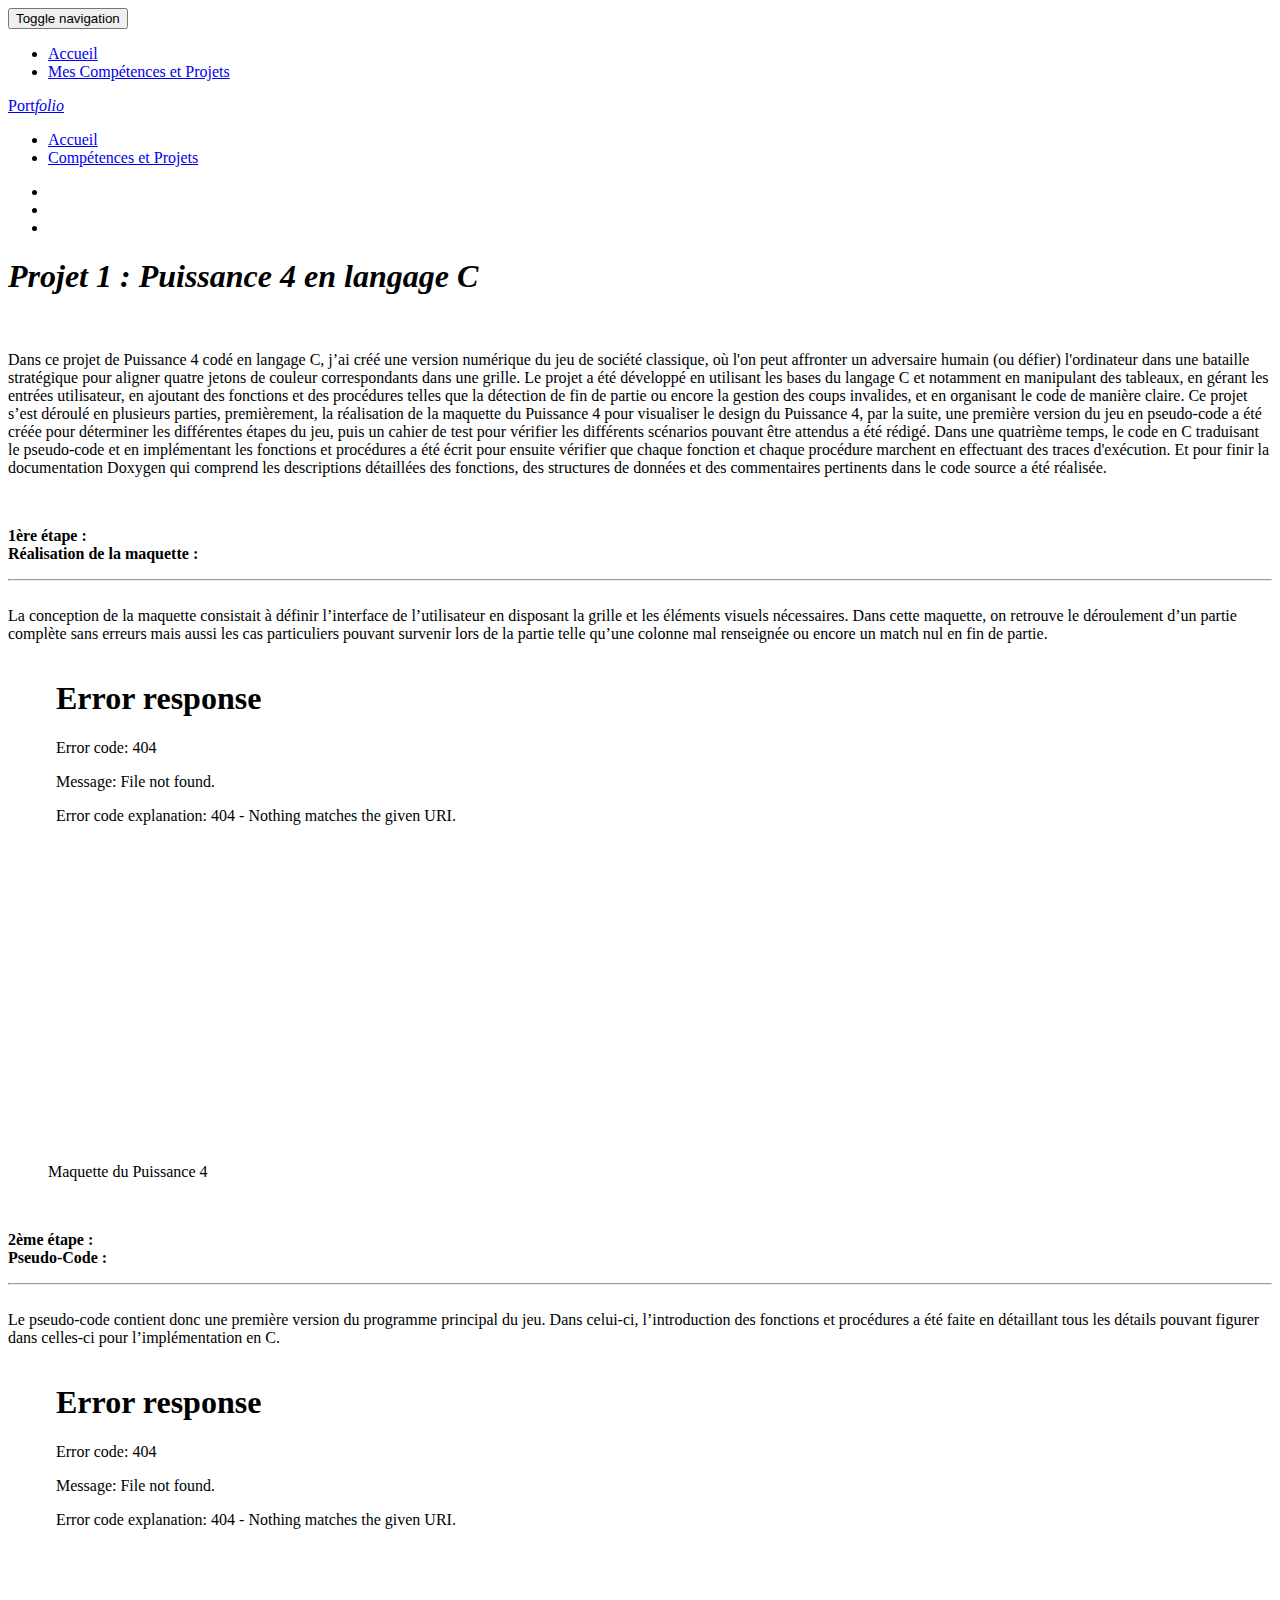
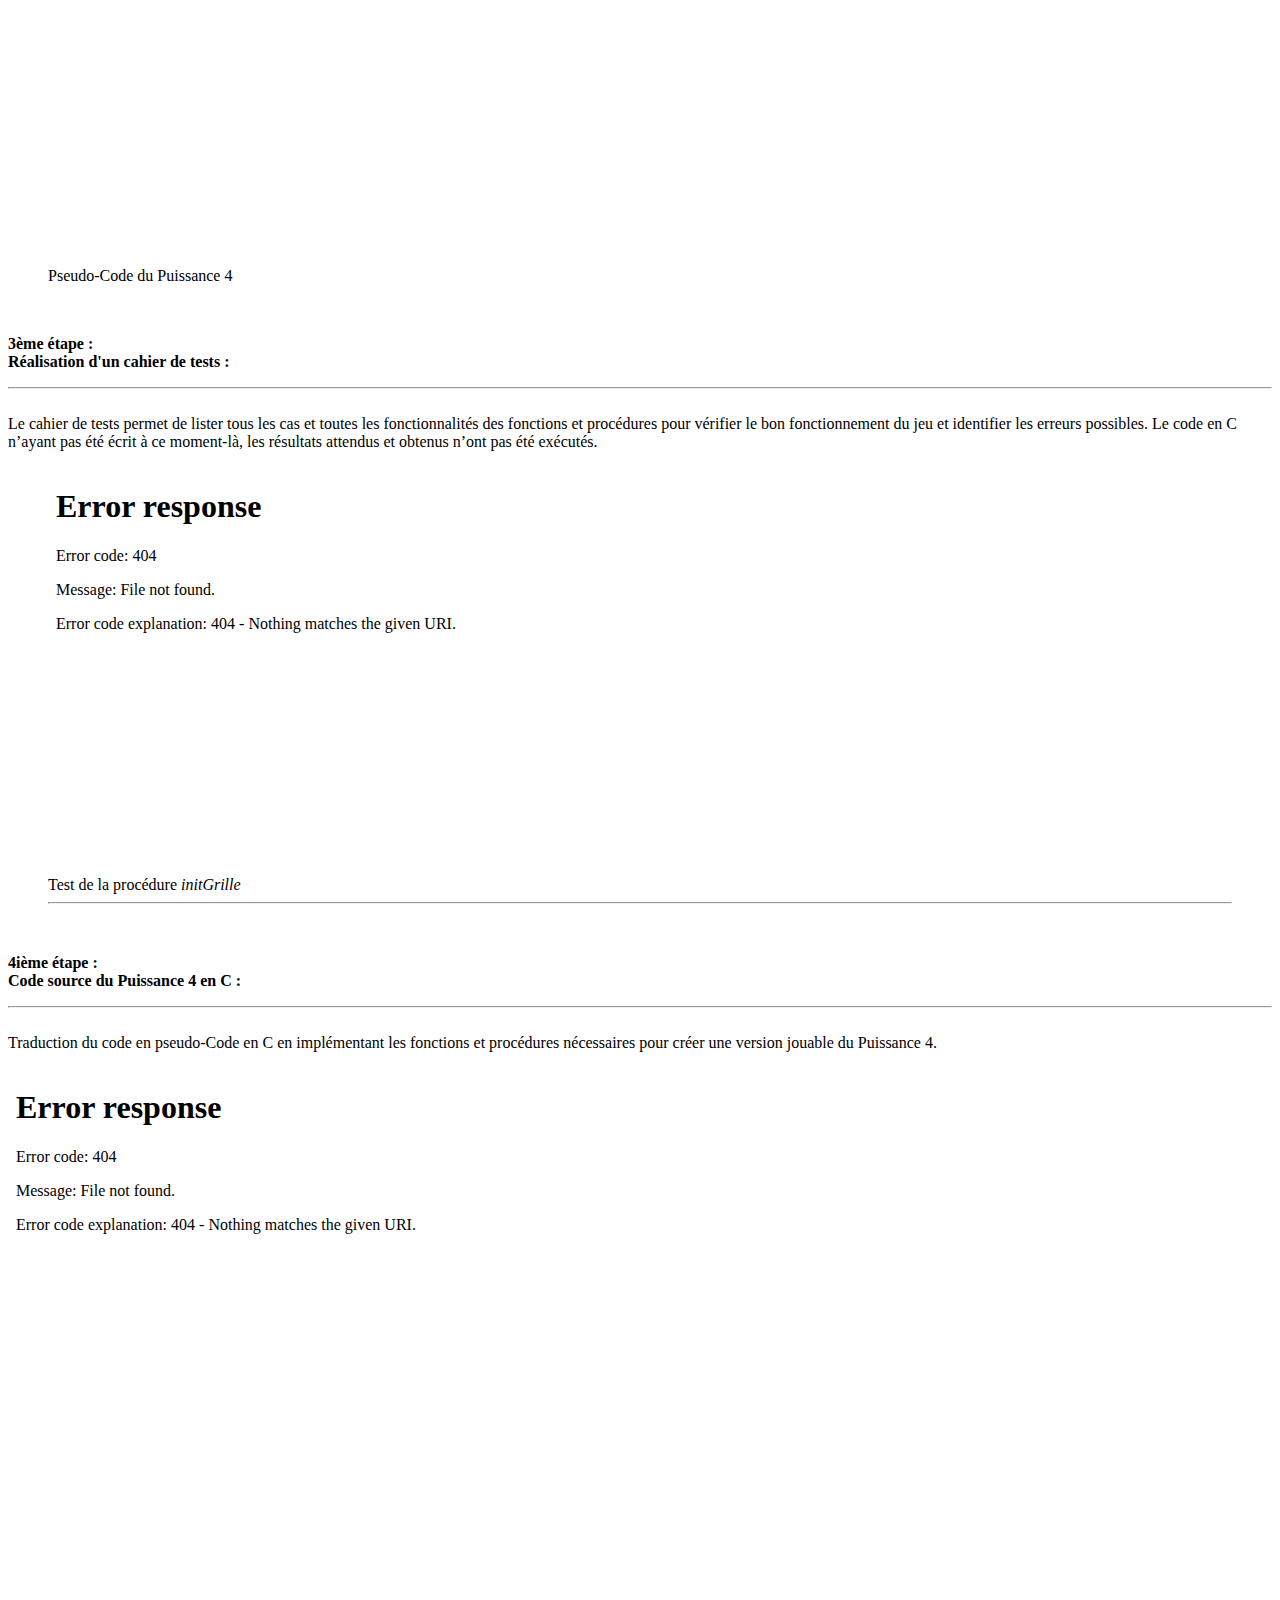
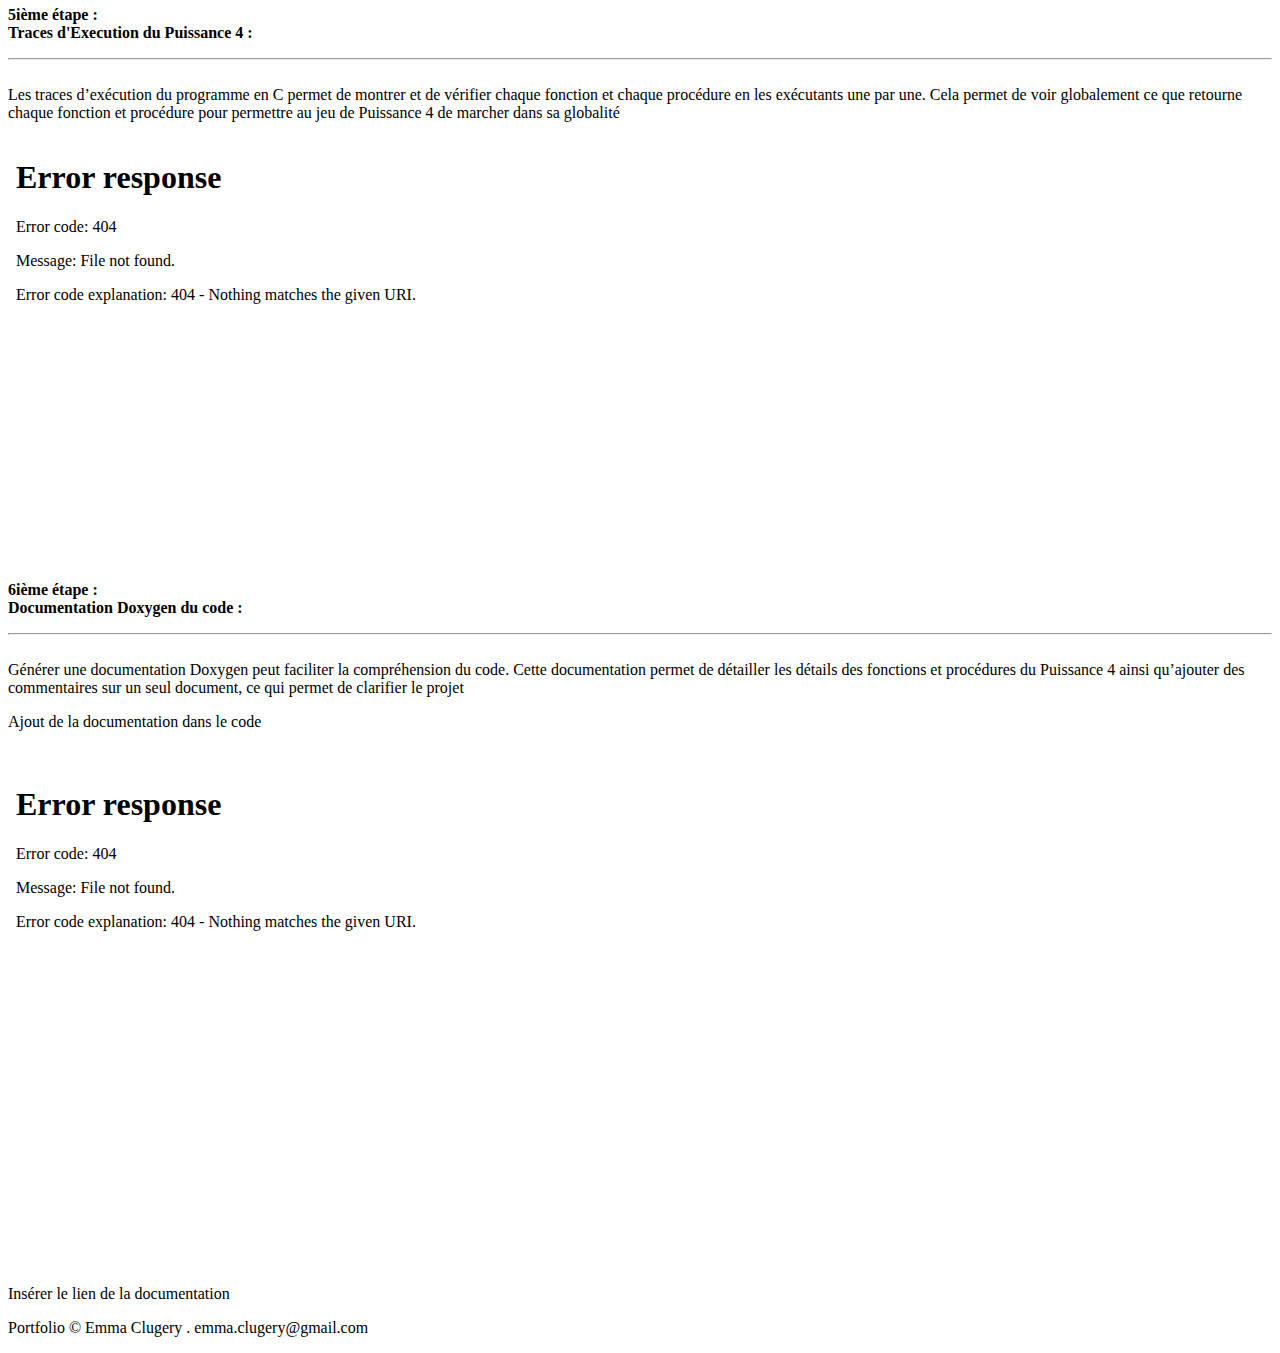
==== commit 8ccd04de: "Update page1.html" ====
--- a/page1.html
+++ b/page1.html
@@ -4,7 +4,7 @@
     <head>
         <meta charset="utf-8">
         <meta http-equiv="X-UA-Compatible" content="IE=edge,chrome=1">
-        <title>Sentra - Free Bootstrap Theme 1</title>
+        <title>Portfolio</title>
         
 <!-- 
 
@@ -46,7 +46,7 @@
                 <nav>
                     <ul class="nav navbar-nav">
                         <li><a href="index.html">Accueil</a></li>
-                        <li><a href="#projects1">Mes Projets</a></li>
+                        <li><a href="#projects1">Mes Compétences et Projets</a></li>
                     </ul>
                 </nav>
             </div>
@@ -66,20 +66,18 @@
                         </a>
                     </li>
                     <li>
-                        <a href="index.html#projects">
+                        <a href="index.html#blog">
                             <span class="rect"></span>
                             <span class="circle"></span>
-                            Mes Projets
+                            Compétences et Projets
                         </a>
                     </li>
                 </ul>
             </nav>
             <ul class="social-icons">
-                <li><a href="#"><i class="fa fa-facebook"></i></a></li>
-                <li><a href="#"><i class="fa fa-twitter"></i></a></li>
                 <li><a href="#"><i class="fa fa-linkedin"></i></a></li>
-                <li><a href="#"><i class="fa fa-rss"></i></a></li>
-                <li><a href="#"><i class="fa fa-behance"></i></a></li>
+                <li><a href="#"><i class="fa fa-github"></i></a></li>
+                <li><a href="#"><i class="fa fa-envelope"></i></a></li>
             </ul>
         </div>
 
@@ -112,7 +110,7 @@
                             </div>
                             <div>
                                 <figure>
-                                    <img id="maquettes" src="img/maquette.png">
+                                    <iframe src="img/Maquette.pdf" width="100%" height="500px" frameborder="0"></iframe>
                                     <figcaption>Maquette du Puissance 4</figcaption>
                                 </figure>
                             </div>
@@ -123,7 +121,7 @@
                             </div>
                             <div>    
                                 <figure>       
-                                    <img id="pseudocode" src="img/pseudocode.png">
+                                    <iframe src="img/Pseudocode.pdf" width="100%" height="500px" frameborder="0"></iframe>
                                     <figcaption>Pseudo-Code du Puissance 4</figcaption>
                                 </figure>  
                             </div>
@@ -134,49 +132,11 @@
                             </div>
                             <div>
                                 <figure>           
-                                    <img id="test" src="img/CahierTest1.png">
+                                    <iframe src="img/cahierTest.pdf" width="100%" height="405px" frameborder="0"></iframe>
                                     <figcaption>Test de la procédure <em>initGrille</em></figcaption>
                                     <hr>
                                 </figure> 
-                                <figure>
-                                    <img id="test" src="img/cahierTest2.png">
-                                    <figcaption>Test de la procédure <em>afficher</em></figcaption>
-                                    <hr>
-                                </figure>
-                                <figure>
-                                    <img id="test" src="img/CahierTest3.png">
-                                    <figcaption>Test de la fonction <em>grillePleine</em></figcaption>
-                                    <hr>
-                                </figure>
-                                <figure>
-                                    <img id="test" src="img/CahierTest4.png">
-                                    <figcaption>Test de la procédure <em>jouer</em></figcaption>
-                                    <hr>
-                                </figure>
-                                <figure>
-                                    <img id="test" src="img/CahierTest5.png">
-                                    <figcaption>Test de la fonction <em>choisirColonne</em></figcaption>
-                                    <hr>
-                                </figure>
-                                <figure>
-                                    <img id="test" src="img/CahierTest6.png">
-                                    <figcaption>Test de la fonction <em>trouverLigne</em></figcaption>
-                                    <hr>
-                                </figure>
-                                <figure>
-                                    <img id="test" src="img/CahierTest7.png">
-                                    <figcaption>Test de la fonction <em>estVainqueur</em></figcaption>
-                                    <hr>
-                                </figure>
-                                <figure>
-                                    <img id="test" src="img/CahierTest8.png">
-                                    <figcaption>Test de la procédure <em>finDePartie</em></figcaption>
-                                    <hr>
-                                </figure>
-                                <figure>
-                                    <img id="test" src="img/CahierTest9.png">
-                                    <figcaption>Test de la fonction principale <em>Main</em></figcaption>
-                                </figure>
+                                
                             </div>
                         </div>
                         <div class="col-md-10 mx-auto">
@@ -184,7 +144,7 @@
                                 <br><p id="puissance4"><strong>4ième étape : <br>Code source du Puissance 4 en C : </strong><hr><br>Traduction du code en pseudo-Code en C en implémentant les fonctions et procédures nécessaires pour créer une version jouable du Puissance 4. </p>
                             </div>
                             <div>             
-                                <img id="p4" src="img/P4.png">
+                                <iframe src="img/Puissance4.pdf" width="100%" height="500px" frameborder="0"></iframe>
                             </div>
                         </div>
                         <div class="col-md-10 mx-auto">
@@ -192,16 +152,7 @@
                                 <br><p id="TraceExecution"><strong>5ième étape : <br>Traces d'Execution du Puissance 4 : </strong><hr><br>Les traces d’exécution du programme en C permet de montrer et de vérifier chaque fonction et chaque procédure en les exécutants une par une. Cela permet de voir globalement ce que retourne chaque fonction et procédure pour permettre au jeu de Puissance 4 de marcher dans sa globalité   </p>
                             </div>
                             <div>             
-                                <img id="TEx" src="img/Ctest1.png">
-                                <img id="TEx" src="img/Ctest2.png">
-                                <img id="TEx" src="img/Ctest3.png">
-                                <img id="TEx" src="img/Ctest4.png">
-                                <img id="TEx" src="img/Ctest5.png">
-                                <img id="TEx" src="img/Ctest6.png">
-                                <img id="TEx" src="img/Ctest7.png">
-                                <img id="TEx" src="img/Ctest8.png">
-                                <img id="TEx" src="img/Ctest9.png">
-                                <img id="TEx" src="img/Ctest10.png">
+                                <iframe src="img/TraceExe.pdf" width="100%" height="405px" frameborder="0"></iframe>
                             </div>
                         </div>
                         <div class="col-md-10 mx-auto">
@@ -210,7 +161,7 @@
                             </div>
                             <div>
                                 <p>Ajout de la documentation dans le code</p><br>             
-                                <img id="doxy" src="img/Doxy.png">
+                                <iframe src="img/DoxygenPuissance4.pdf" width="100%" height="500px" frameborder="0"></iframe>
                                 <br>
                                 <p>Insérer le lien de la documentation</p>
                             </div>
@@ -224,9 +175,9 @@
     
    
         <section class="footer">
-            <p>Copyright &copy; 2019 Company Name 
-            
-            . Design: TemplateMo</p>
+            <p>Portfolio &copy; Emma Clugery 
+            
+            . emma.clugery@gmail.com</p>
         </section>
     </div>
 
@@ -280,7 +231,8 @@
     </script>
 
     <script src="http://ajax.googleapis.com/ajax/libs/jquery/1.10.2/jquery.min.js" type="text/javascript"></script>
-
+    <!-- Back to top button -->
+    <a id="button"></a>
 </body>
 </html>
 
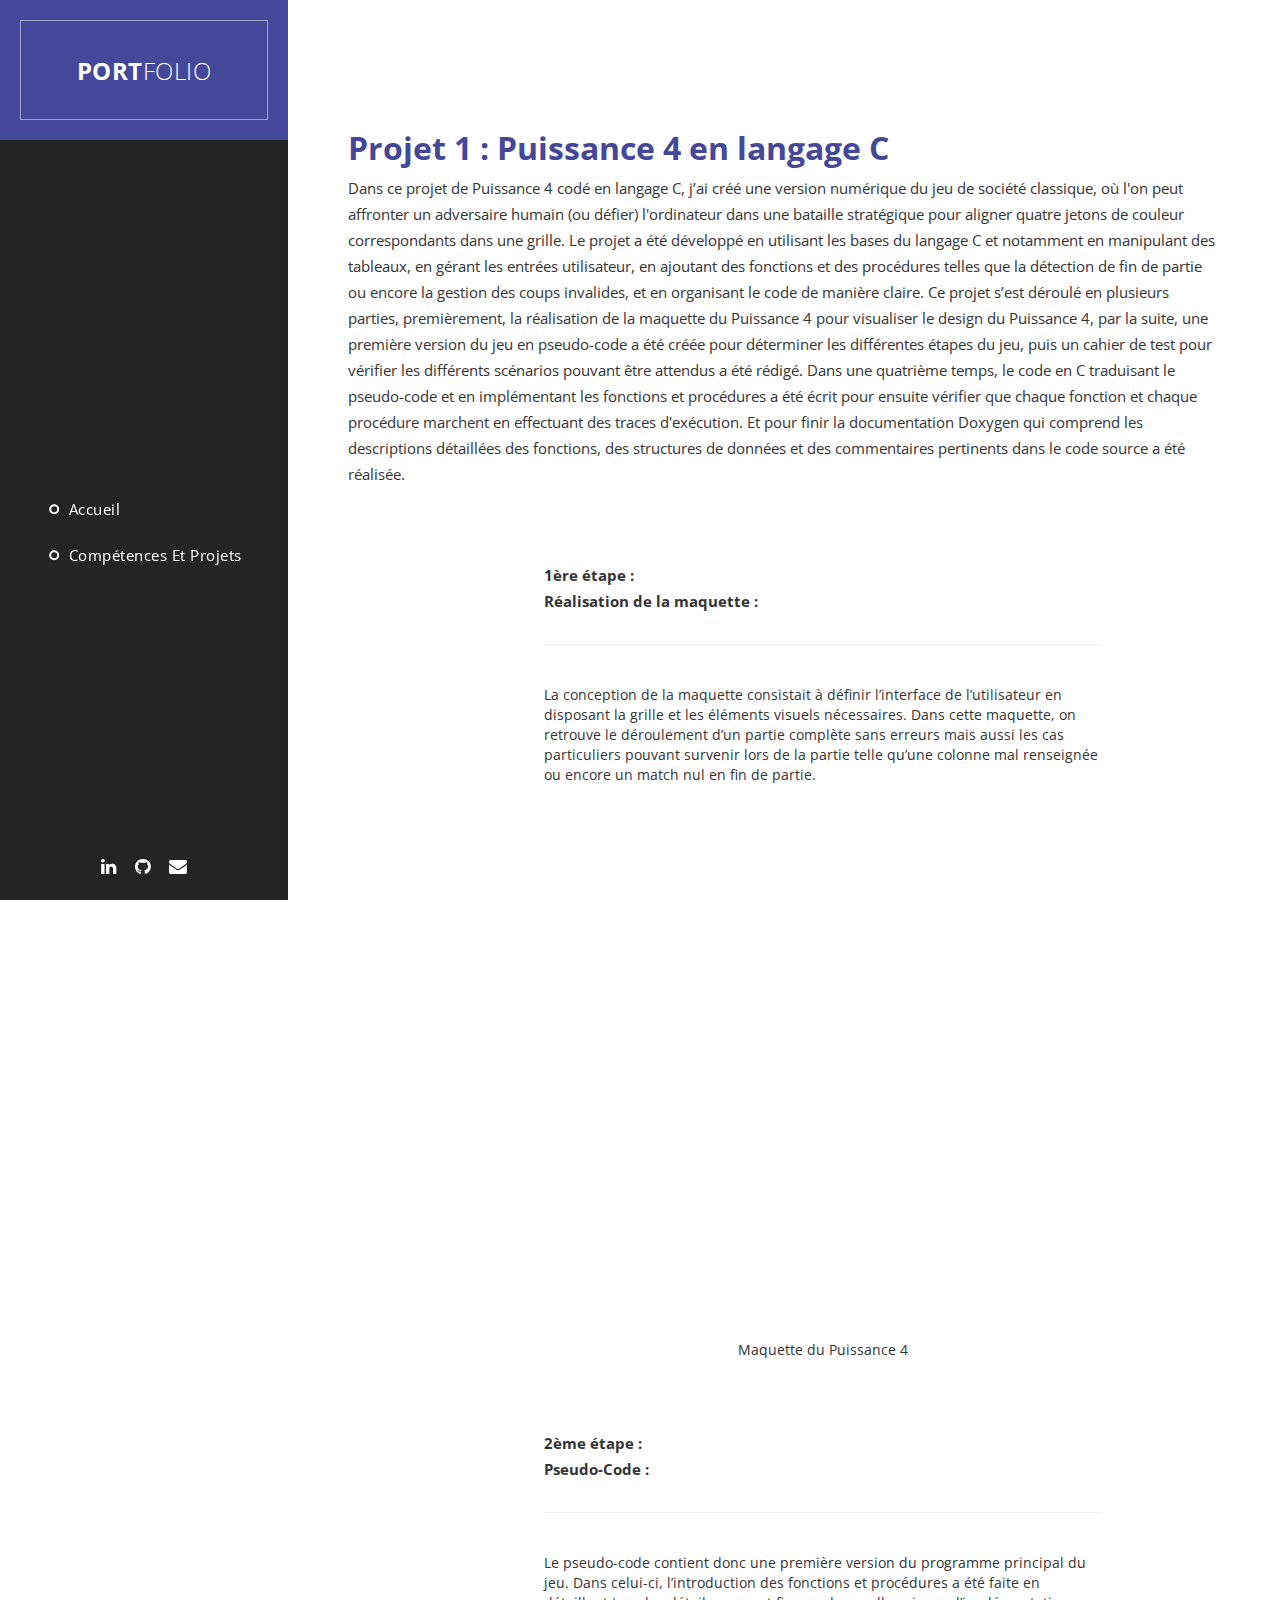
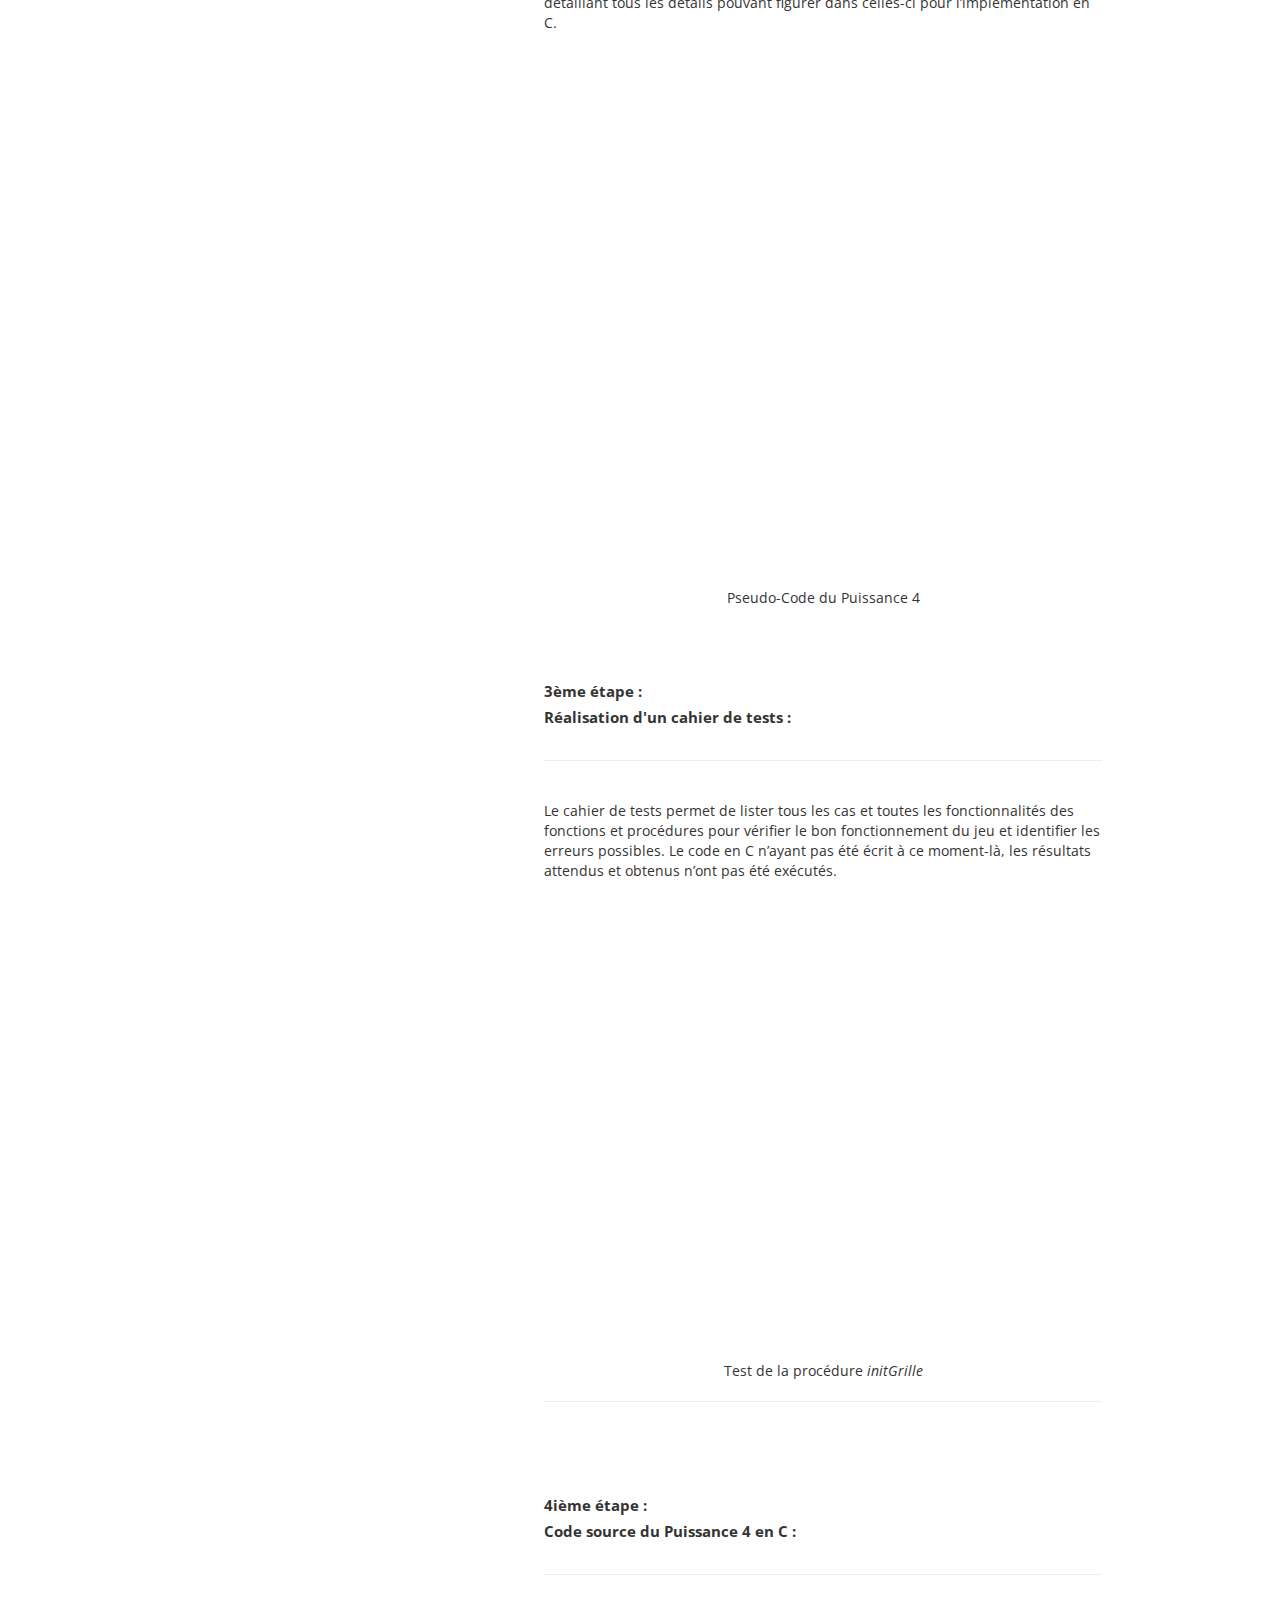
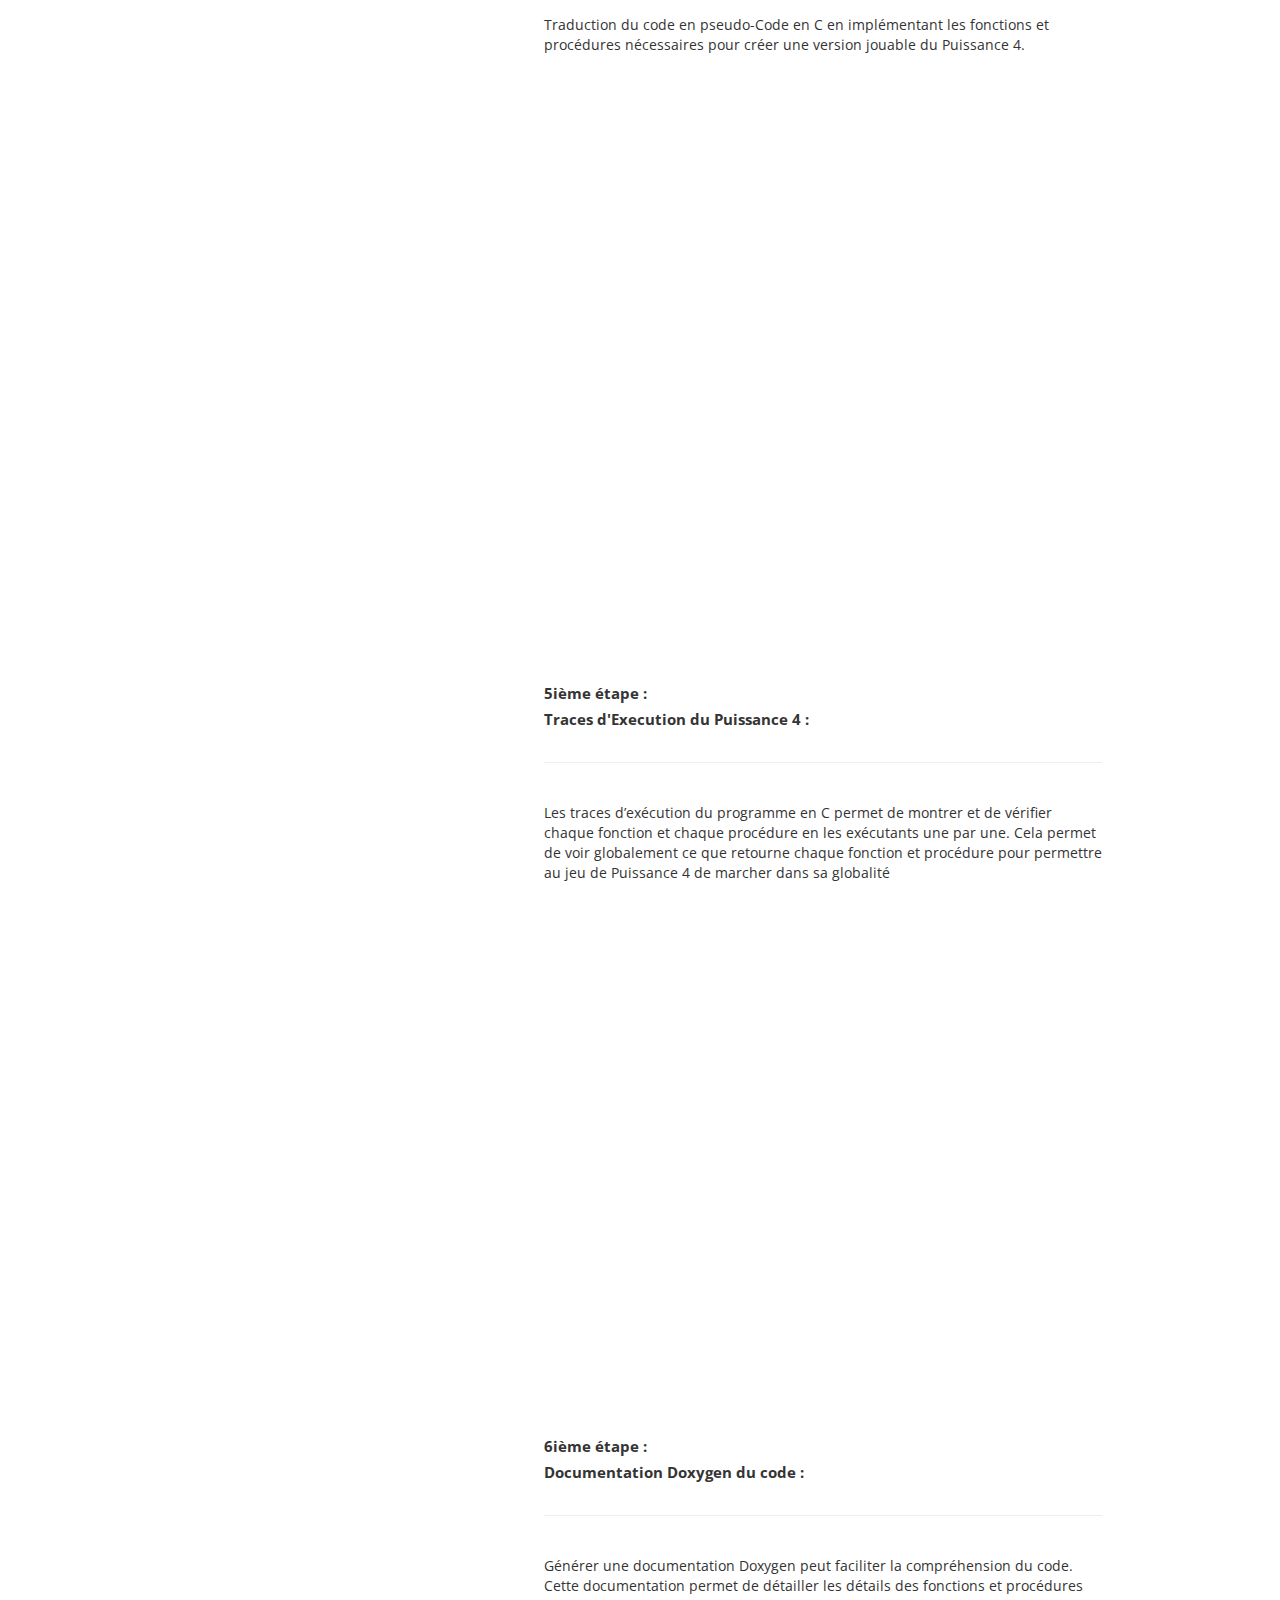
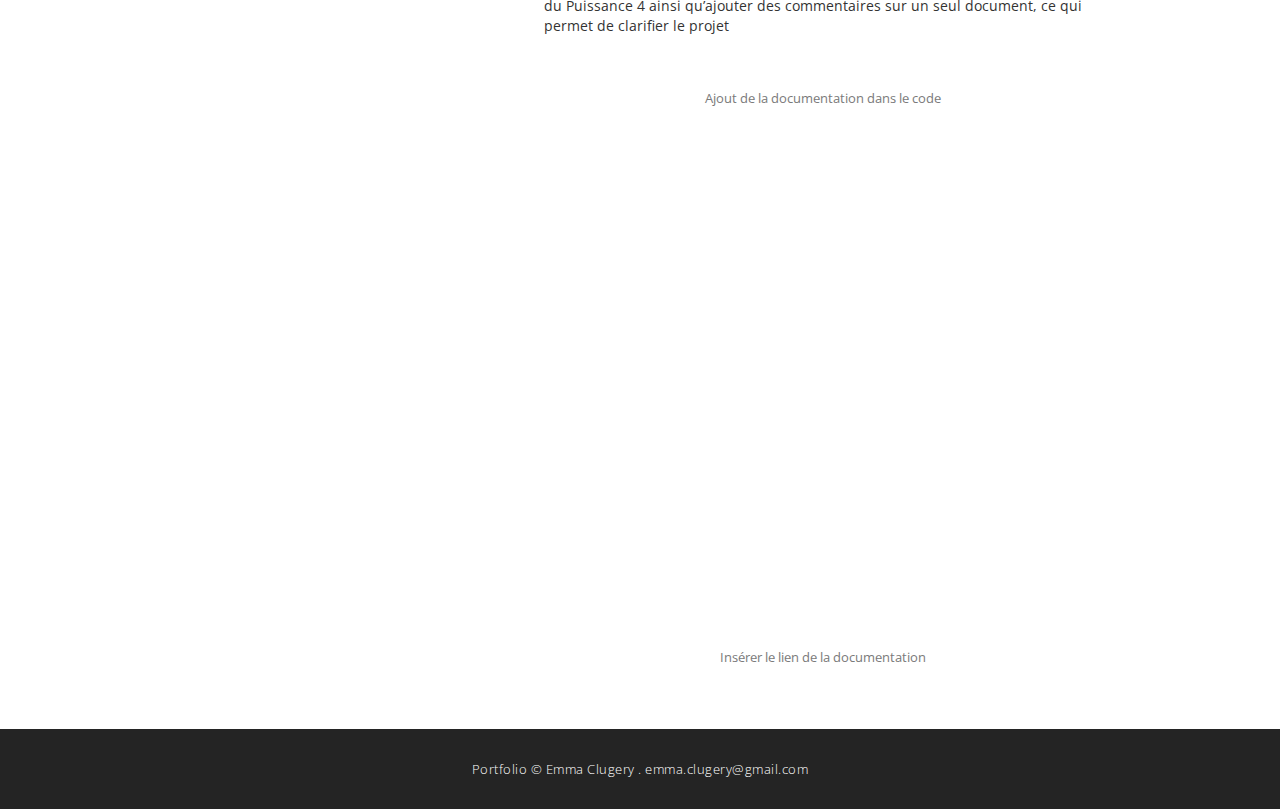
==== commit 6c373293: "Update page1.html" ====
--- a/page1.html
+++ b/page1.html
@@ -132,7 +132,7 @@
                             </div>
                             <div>
                                 <figure>           
-                                    <iframe src="img/cahierTest.pdf" width="100%" height="405px" frameborder="0"></iframe>
+                                    <iframe src="img/cahierTest.pdf" width="100%" height="425px" frameborder="0"></iframe>
                                     <figcaption>Test de la procédure <em>initGrille</em></figcaption>
                                     <hr>
                                 </figure> 
@@ -152,7 +152,7 @@
                                 <br><p id="TraceExecution"><strong>5ième étape : <br>Traces d'Execution du Puissance 4 : </strong><hr><br>Les traces d’exécution du programme en C permet de montrer et de vérifier chaque fonction et chaque procédure en les exécutants une par une. Cela permet de voir globalement ce que retourne chaque fonction et procédure pour permettre au jeu de Puissance 4 de marcher dans sa globalité   </p>
                             </div>
                             <div>             
-                                <iframe src="img/TraceExe.pdf" width="100%" height="405px" frameborder="0"></iframe>
+                                <iframe src="img/TraceExe.pdf" width="100%" height="425px" frameborder="0"></iframe>
                             </div>
                         </div>
                         <div class="col-md-10 mx-auto">
--- a/css/light-box.css
+++ b/css/light-box.css
@@ -0,0 +1,216 @@
+/* LIGHT BOX */
+
+body:after {
+  content: url(../img/close.png) url(../img/loading.gif) url(../img/prev.png) url(../img/next.png);
+  display: none;
+}
+
+body.lb-disable-scrolling {
+  overflow: hidden;
+}
+
+.lightboxOverlay {
+  position: absolute;
+  top: 0;
+  left: 0;
+  z-index: 99999;
+  background-color: black;
+  filter: progid:DXImageTransform.Microsoft.Alpha(Opacity=80);
+  opacity: 0.8;
+  display: none;
+}
+
+.lightbox {
+  position: absolute;
+  margin-top: 0%;
+  left: 0;
+  width: 100%;
+  z-index: 100000;
+  text-align: center;
+  line-height: 0;
+  font-weight: normal;
+}
+
+.lightbox .lb-image {
+  display: block;
+  height: auto;
+  max-width: inherit;
+  max-height: none;
+  border-radius: 5px;
+
+  /* Image border */
+  border: 10px solid white;
+}
+
+.lightbox a img {
+  border: none;
+}
+
+.lb-outerContainer {
+  position: relative;
+  *zoom: 1;
+  width: 250px;
+  height: 250px;
+  margin: 0 auto;
+  border-radius: 4px;
+
+  /* Background color behind image.
+     This is visible during transitions. */
+  background-color: white;
+}
+
+.lb-outerContainer:after {
+  content: "";
+  display: table;
+  clear: both;
+}
+
+.lb-loader {
+  position: absolute;
+  top: 43%;
+  left: 0;
+  height: 25%;
+  width: 100%;
+  text-align: center;
+  line-height: 0;
+}
+
+.lb-cancel {
+  display: block;
+  width: 32px;
+  height: 32px;
+  margin: 0 auto;
+  background: url(../img/loading.gif) no-repeat;
+}
+
+.lb-nav {
+  position: absolute;
+  top: 0;
+  left: 0;
+  height: 100%;
+  width: 100%;
+  z-index: 10;
+}
+
+.lb-container > .nav {
+  left: 0;
+}
+
+.lb-nav a {
+  outline: none;
+  background-image: url('[data-uri]');
+}
+
+.lb-prev, .lb-next {
+  height: 100%;
+  cursor: pointer;
+  display: block;
+}
+
+.lb-nav a.lb-prev {
+  width: 34%;
+  left: 0;
+  float: left;
+  background: url(../img/prev.png) left 48% no-repeat;
+  filter: progid:DXImageTransform.Microsoft.Alpha(Opacity=0);
+  opacity: 0;
+  -webkit-transition: opacity 0.6s;
+  -moz-transition: opacity 0.6s;
+  -o-transition: opacity 0.6s;
+  transition: opacity 0.6s;
+}
+
+.lb-nav a.lb-prev:hover {
+  filter: progid:DXImageTransform.Microsoft.Alpha(Opacity=100);
+  opacity: 1;
+}
+
+.lb-nav a.lb-next {
+  width: 64%;
+  right: 0;
+  float: right;
+  background: url(../img/next.png) right 48% no-repeat;
+  filter: progid:DXImageTransform.Microsoft.Alpha(Opacity=0);
+  opacity: 0;
+  -webkit-transition: opacity 0.6s;
+  -moz-transition: opacity 0.6s;
+  -o-transition: opacity 0.6s;
+  transition: opacity 0.6s;
+}
+
+.lb-nav a.lb-next:hover {
+  filter: progid:DXImageTransform.Microsoft.Alpha(Opacity=100);
+  opacity: 1;
+}
+
+.lb-dataContainer {
+  margin: 0 auto;
+  padding-top: 5px;
+  *zoom: 1;
+  width: 100%;
+  -moz-border-radius-bottomleft: 4px;
+  -webkit-border-bottom-left-radius: 4px;
+  border-bottom-left-radius: 4px;
+  -moz-border-radius-bottomright: 4px;
+  -webkit-border-bottom-right-radius: 4px;
+  border-bottom-right-radius: 4px;
+}
+
+.lb-dataContainer:after {
+  content: "";
+  display: table;
+  clear: both;
+}
+
+.lb-data {
+  padding: 0 4px;
+  color: #ccc;
+}
+
+.lb-data .lb-details {
+  width: 85%;
+  float: left;
+  text-align: left;
+  line-height: 1.1em;
+}
+
+.lb-data .lb-caption {
+  font-size: 13px;
+  font-weight: bold;
+  line-height: 1em;
+}
+
+.lb-data .lb-caption a {
+  color: #4ae;
+}
+
+.lb-data .lb-number {
+  margin-top: 15px;
+  display: block;
+  clear: left;
+  padding-bottom: 1em;
+  font-size: 13px;
+  color: #999999;
+}
+
+.lb-data .lb-close {
+  display: block;
+  float: right;
+  width: 30px;
+  height: 30px;
+  background: url(../img/close.png) top right no-repeat;
+  text-align: right;
+  outline: none;
+  filter: progid:DXImageTransform.Microsoft.Alpha(Opacity=70);
+  opacity: 0.7;
+  -webkit-transition: opacity 0.2s;
+  -moz-transition: opacity 0.2s;
+  -o-transition: opacity 0.2s;
+  transition: opacity 0.2s;
+}
+
+.lb-data .lb-close:hover {
+  cursor: pointer;
+  filter: progid:DXImageTransform.Microsoft.Alpha(Opacity=100);
+  opacity: 1;
+}--- a/css/owl-carousel.css
+++ b/css/owl-carousel.css
@@ -0,0 +1,181 @@
+/**
+ * Owl Carousel v2.3.1
+ * Copyright 2013-2018 David Deutsch
+ * Licensed under: SEE LICENSE IN https://github.com/OwlCarousel2/OwlCarousel2/blob/master/LICENSE
+ */
+/*
+ *  Owl Carousel - Core
+ */
+.owl-carousel {
+  display: none;
+  width: 100%;
+  -webkit-tap-highlight-color: transparent;
+  /* position relative and z-index fix webkit rendering fonts issue */
+  position: relative;
+  z-index: 1; }
+  .owl-carousel .owl-stage {
+    position: relative;
+    -ms-touch-action: pan-Y;
+    touch-action: manipulation;
+    -moz-backface-visibility: hidden;
+    /* fix firefox animation glitch */ }
+  .owl-carousel .owl-stage:after {
+    content: ".";
+    display: block;
+    clear: both;
+    visibility: hidden;
+    line-height: 0;
+    height: 0; }
+  .owl-carousel .owl-stage-outer {
+    position: relative;
+    overflow: hidden;
+    /* fix for flashing background */
+    -webkit-transform: translate3d(0px, 0px, 0px); }
+  .owl-carousel .owl-wrapper,
+  .owl-carousel .owl-item {
+    -webkit-backface-visibility: hidden;
+    -moz-backface-visibility: hidden;
+    -ms-backface-visibility: hidden;
+    -webkit-transform: translate3d(0, 0, 0);
+    -moz-transform: translate3d(0, 0, 0);
+    -ms-transform: translate3d(0, 0, 0); }
+  .owl-carousel .owl-item {
+    position: relative;
+    min-height: 1px;
+    float: left;
+    -webkit-backface-visibility: hidden;
+    -webkit-tap-highlight-color: transparent;
+    -webkit-touch-callout: none; }
+  .owl-carousel .owl-item img {
+    display: block;
+    width: 100%; }
+  .owl-carousel .owl-nav.disabled,
+  .owl-carousel .owl-dots.disabled {
+    display: none; }
+  .owl-carousel .owl-nav .owl-prev,
+  .owl-carousel .owl-nav .owl-next,
+  .owl-carousel .owl-dot {
+    cursor: pointer;
+    cursor: hand;
+    -webkit-user-select: none;
+    -khtml-user-select: none;
+    -moz-user-select: none;
+    -ms-user-select: none;
+    user-select: none; }
+  .owl-carousel .owl-nav button.owl-prev,
+  .owl-carousel .owl-nav button.owl-next,
+  .owl-carousel button.owl-dot {
+    background: none;
+    color: inherit;
+    border: none;
+    padding: 0 !important;
+    font: inherit; }
+  .owl-carousel.owl-loaded {
+    display: block; }
+  .owl-carousel.owl-loading {
+    opacity: 0;
+    display: block; }
+  .owl-carousel.owl-hidden {
+    opacity: 0; }
+  .owl-carousel.owl-refresh .owl-item {
+    visibility: hidden; }
+  .owl-carousel.owl-drag .owl-item {
+    -ms-touch-action: none;
+        touch-action: none;
+    -webkit-user-select: none;
+    -moz-user-select: none;
+    -ms-user-select: none;
+    user-select: none; }
+  .owl-carousel.owl-grab {
+    cursor: move;
+    cursor: grab; }
+  .owl-carousel.owl-rtl {
+    direction: rtl; }
+  .owl-carousel.owl-rtl .owl-item {
+    float: right; }
+
+/* No Js */
+.no-js .owl-carousel {
+  display: block; }
+
+/*
+ *  Owl Carousel - Animate Plugin
+ */
+.owl-carousel .animated {
+  animation-duration: 1000ms;
+  animation-fill-mode: both; }
+
+.owl-carousel .owl-animated-in {
+  z-index: 0; }
+
+.owl-carousel .owl-animated-out {
+  z-index: 1; }
+
+.owl-carousel .fadeOut {
+  animation-name: fadeOut; }
+
+@keyframes fadeOut {
+  0% {
+    opacity: 1; }
+  100% {
+    opacity: 0; } }
+
+/*
+ * 	Owl Carousel - Auto Height Plugin
+ */
+.owl-height {
+  transition: height 500ms ease-in-out; }
+
+/*
+ * 	Owl Carousel - Lazy Load Plugin
+ */
+.owl-carousel .owl-item .owl-lazy {
+  opacity: 0;
+  transition: opacity 400ms ease; }
+
+.owl-carousel .owl-item img.owl-lazy {
+  transform-style: preserve-3d; }
+
+/*
+ * 	Owl Carousel - Video Plugin
+ */
+.owl-carousel .owl-video-wrapper {
+  position: relative;
+  height: 100%;
+  background: #000; }
+
+.owl-carousel .owl-video-play-icon {
+  position: absolute;
+  height: 80px;
+  width: 80px;
+  left: 50%;
+  top: 50%;
+  margin-left: -40px;
+  margin-top: -40px;
+  background: url("owl.video.play.png") no-repeat;
+  cursor: pointer;
+  z-index: 1;
+  -webkit-backface-visibility: hidden;
+  transition: transform 100ms ease; }
+
+.owl-carousel .owl-video-play-icon:hover {
+  -ms-transform: scale(1.3, 1.3);
+      transform: scale(1.3, 1.3); }
+
+.owl-carousel .owl-video-playing .owl-video-tn,
+.owl-carousel .owl-video-playing .owl-video-play-icon {
+  display: none; }
+
+.owl-carousel .owl-video-tn {
+  opacity: 0;
+  height: 100%;
+  background-position: center center;
+  background-repeat: no-repeat;
+  background-size: contain;
+  transition: opacity 400ms ease; }
+
+.owl-carousel .owl-video-frame {
+  position: relative;
+  z-index: 1;
+  height: 100%;
+  width: 100%; }--- a/css/templatemo-style1.css
+++ b/css/templatemo-style1.css
@@ -0,0 +1,955 @@
+/* 
+
+Sentra Template
+
+https://templatemo.com/tm-518-sentra
+
+*/
+#button {
+  display: inline-block;
+  background-color: #45489a;
+  width: 50px;
+  height: 50px;
+  text-align: center;
+  border-radius: 4px;
+  position: fixed;
+  bottom: 15px;
+  right: 8px;
+  transition: background-color .3s, 
+    opacity .5s, visibility .5s;
+  opacity: 0;
+  visibility: hidden;
+  z-index: 1000;
+}
+#button::after {
+  content: "\f077";
+  font-family: FontAwesome;
+  font-weight: normal;
+  font-style: normal;
+  font-size: 2em;
+  line-height: 50px;
+  color: #fff;
+}
+#button:hover {
+  cursor: pointer;
+  background-color: #333;
+}
+#button:active {
+  background-color: #555;
+}
+#button.show {
+  opacity: 1;
+  visibility: visible;
+}
+body {
+    font-family: 'Open Sans', sans-serif;
+  }
+  
+  p {
+    font-size: 13px;
+    color: #7a7a7a;
+    line-height: 24px;
+    
+  }
+
+  #pseudo-code{
+    text-align: left;
+  }
+
+  #pseudocode{
+    width: 100%;
+    overflow: hidden;
+  }
+
+ 
+  
+  #maquette{
+    text-align: left;
+    position: relative;
+    
+  }
+
+  #maquettes{
+    width: 100%;
+    overflow: hidden;
+  }
+
+  #test{
+    width: 100%;
+    overflow: hidden;
+  }
+
+  #p4{
+    width: 100%;
+    overflow: hidden;
+  }
+
+  #test{
+    width: 100%;
+    overflow: hidden;
+  }
+
+  #TEx{
+    width: 100%;
+    overflow: hidden;
+  }
+
+  #doxy{
+    width: 100%;
+    overflow: hidden;
+  }
+
+  .page-content {
+    width: 77.5%;
+    float: right;
+    
+  }
+  
+  .content-section {
+    padding-top: 80px;
+    position: relative;
+    width: 100%;
+    display: inline-block;
+    height: auto;
+    left: 50%;
+    text-align: center;
+    -webkit-transform: translateX(-50%);
+    -moz-transform: translateX(-50%);
+    -ms-transform: translateX(-50%);
+    -o-transform: translateX(-50%);
+    transform: translateX(-50%);
+  }
+  
+  .section-heading {
+   
+    text-align: left;
+    position: relative;
+    margin-top: 50px;
+    margin-bottom: 50px;
+  }
+
+  .section-heading h1 {
+    margin-top: 0px;
+    font-size: 32px;
+    color: #232323;
+    display: inline-block;
+    margin-right: 50px;
+    
+  }
+  
+  .section-heading em {
+    font-style: normal;
+    font-weight: 700;
+    color: #45489a;
+  }
+  
+  .section-heading p {
+    display: inline-block;
+    font-size: 15px;
+    line-height: 26px;
+    color: #343434;
+    position: relative;
+    /*top: 12.5px;*/
+  }
+  
+  .white-button a {
+    font-size: 13px;
+    font-weight: 600;
+    color: #45489a;
+    /*text-transform: capitalize;*/
+    background-color: #fff;
+    display: inline-block;
+    height: 44px;
+    line-height: 44px;
+    padding: 0px 25px;
+    letter-spacing: 0.25px;
+    text-decoration: none;
+    transition: all 0.3s;
+  }
+  
+  .white-button a:hover {
+    background-color: #45489a;
+    color: #fff;
+  }
+  
+  .accent-button a {
+    font-size: 13px;
+    font-weight: 600;
+    color: #fff;
+    text-transform: capitalize;
+    background-color: #45489a;
+    display: inline-block;
+    height: 44px;
+    line-height: 44px;
+    padding: 0px 25px;
+    letter-spacing: 0.25px;
+    text-decoration: none;
+    transition: all 0.3s;
+  }
+  
+  .accent-button a:hover {
+    background-color: #fff;
+    color: #45489a;
+  }
+  
+  header {
+      position: fixed;
+      top: 0;
+      transition: top 0.3s ease-in-out;
+      width: 100%;
+  }
+  
+  .nav-up {
+      top: -75px;
+  }
+  
+  /* Responsive Navigation */
+  
+  .responsive-nav {
+    position: fixed;
+    z-index: 10;
+    width: 100%;
+    height: 80px;
+    background-color: rgba(250,250,250,.95);
+    box-shadow: 0px 5px 15px rgba(0,0,0,0.2);
+  }
+  
+  .navbar-toggle {
+    position: absolute;
+    top: 40%;
+    left: 50%;
+    display: inline-block;
+    -webkit-transform: translateX(-50%) translateY(-50%);
+    -moz-transform: translateX(-50%) translateY(-50%);
+    -ms-transform: translateX(-50%) translateY(-50%);
+    -o-transform: translateX(-50%) translateY(-50%);
+    transform: translateX(-50%) translateY(-50%);
+  }
+  
+  .navbar-nav {
+    margin: 0;
+    border: none;
+  }
+  
+  #main-nav ul {
+    text-align: center;
+    background-color: rgba(0,0,0,0.9);
+    margin-top: 59px;
+    width: 100%;
+  }
+  #main-nav ul li {
+    margin: 15px 0px;
+  }
+  #main-nav ul li:hover {
+    background-color: transparent;
+  }
+  #main-nav ul li a {
+    font-size: 15px;
+    text-transform: capitalize;
+    color: #fff;
+    box-shadow: none;
+    border: none;
+  }
+  
+  #main-nav ul li a:hover {
+    opacity: 0.5;
+    background-color: transparent;
+  }
+  
+  .navbar-toggle span {
+    background-color: #232323;
+  }
+  
+  
+  /* Sidebar Style */
+  
+  .sidebar-navigation {
+    width: 22.5%;
+    float: left;
+    height: 100%;
+    position: fixed;
+    background-color: rgba(12,12,12,0.9);
+    z-index: 10;
+  }
+  
+  .sidebar-navigation .logo {
+    position: absolute;
+    width: 100%;
+    height: 140px;
+    line-height: 100px;
+    background-color: #45489a;
+    padding: 20px;
+    text-align: center;
+  }
+  
+  .sidebar-navigation .logo a {
+    text-decoration: none;
+    color: #fff;
+    font-size: 24px;
+    font-weight: 700;
+    text-transform: uppercase;
+    letter-spacing: 0.5px;
+    height: 100px;
+    width: 100%;
+    display: inline-block;
+    border: 1px solid rgba(250,250,250,0.5);
+  }
+  
+  .sidebar-navigation .logo em {
+    font-style: normal;
+    font-weight: 300;
+  }
+  
+  .sidebar-navigation nav {
+    position: relative;
+    top: 60%;
+    left: 60%;
+    -webkit-transform: translateX(-60%) translateY(-60%);
+    -moz-transform: translateX(-60%) translateY(-60%);
+    -ms-transform: translateX(-60%) translateY(-60%);
+    -o-transform: translateX(-60%) translateY(-60%);
+    transform: translateX(-60%) translateY(-60%);
+  }
+  
+  .sidebar-navigation ul {
+    margin-left: 45px;
+    list-style: none;
+    padding: 0;
+  }
+  .sidebar-navigation li{
+    padding: 10px 0;
+  }
+  .sidebar-navigation span{
+    display: inline-block;
+    position:relative;
+  }
+  .sidebar-navigation nav a{
+    display: inline-block;
+    color: #fff;
+    margin-top: 5px;
+    text-decoration: none!important;
+    font-size: 15px;
+    letter-spacing: 0.5px;
+    text-transform: capitalize;
+  }
+  .circle{
+    margin-right: 5px;
+    height: 10px;
+    width: 10px;
+    left: 0px;
+    top: -1px;
+    border-radius: 50%;
+    background-color: transparent;
+    border: 2px solid #fff;
+    transition: all 0.3s;
+  }
+  .rect{
+    height: 1px;
+    width: 0px;
+    left: 0;
+    bottom: 5.5px;
+    background-color: #fff;
+    -webkit-transition: -webkit-transform 0.1s, width 0.6s;
+    -moz-transition: -webkit-transform 0.1s, width 0.6s;
+    transition: transform 0.1s, width 0.6s;
+  }
+  .sidebar-navigation nav a:focus {
+    color: #fff;
+  }
+  .sidebar-navigation nav a:hover, nav .active-section {
+    color: #fff;
+  }
+  .sidebar-navigation nav a:hover span, nav .active-section span{
+    background-color: #ddd;
+  }
+  .sidebar-navigation nav .active-section .rect{
+    width: 30px;
+  }
+  .sidebar-navigation nav .active-section .circle{
+    background-color: #fff;
+  }
+  
+  .sidebar-navigation .social-icons {
+    position: absolute;
+    width: 100%;  
+    bottom: 10px;
+    padding: 0;
+    margin: 0;
+    text-align: center;
+  }
+  
+  .sidebar-navigation .social-icons li {
+    display: inline-block;
+    margin-right: 15px;
+    margin-top: 0px;
+    margin-bottom: 0px;
+  }
+  .sidebar-navigation .social-icons li:last-child {
+    margin-right: 0px;
+  }
+  
+  .sidebar-navigation .social-icons li a {
+    font-size: 18px;
+    color: #fff;
+    transition: all 0.5s;
+  }
+  
+  .sidebar-navigation .social-icons li a:hover {
+    color: #45489a;
+  }
+  
+  
+  /* Slider Style */
+  
+  .slider .content-section {
+    padding-top: 0px;
+    min-width: 100%;
+    min-height: 100vh;
+    width: 100%;
+    height: 100vh;
+    text-align: center;
+  }
+  
+  .slider p a {
+      color: #FFF;
+  }
+  .slider p a:hover {
+      color: #FF0;
+      text-decoration: none;
+  }
+  
+  .Modern-Slider .info {
+    text-align: right;
+    position: absolute;
+    z-index: 10;
+    top: 50%;
+    right: 60px;
+    -webkit-transform: translateY(-50%);
+    -moz-transform: translateY(-50%);
+    -ms-transform: translateY(-50%);
+    -o-transform: translateY(-50%);
+    transform: translateY(-50%);
+    display: inline-block;
+  }
+  
+  .Modern-Slider .info h1 {
+    margin-top: 0px;
+    margin-bottom: 15px;
+    font-size: 48px;
+    color: #fff;
+    font-weight: 700;
+  }
+  
+  .Modern-Slider .info p {
+    font-size: 15px;
+    color: #fff;
+  }
+  
+  .Modern-Slider .info .white-button {
+    margin-top: 30px;
+  }
+  
+  .Modern-Slider .info .white-button a:focus {
+    outline: none;
+  }
+  
+  .Modern-Slider .slick-dots {
+    opacity: 0;
+  }
+  
+  .Modern-Slider .NextArrow{
+    outline: none;
+    display: none;
+    position:absolute;
+    top:60px;
+    right:60px;
+    width:50px;
+    height:50px;
+    background:rgba(0,0,0,.50);
+    border:0 none;
+    margin-top:-22.5px;
+    text-align:center;
+    font:32px/50px FontAwesome;
+    color:#FFF;
+    z-index:5;
+  }
+  
+  .Modern-Slider .NextArrow:before{content:'\f105';}
+  
+  .Modern-Slider .PrevArrow{
+    outline: none;
+    position:absolute;
+    top:60px;
+    right: 120px;
+    width:50px;
+    height:50px;
+    background:rgba(0,0,0,.50);
+    border:0 none;
+    margin-top:-22.5px;
+    text-align:center;
+    font:32px/50px FontAwesome;
+    color:#FFF;
+    z-index:5;
+  }
+  
+  .Modern-Slider .item .image {
+    width: 100%;
+    height: 100vh;
+    background-position: center center;
+    background-size: cover;
+    display: block;
+  }
+  
+  .Modern-Slider .item-1 .image {
+    background-image: url(../img/image_de_fond4.avif);
+  }
+  
+  
+  
+  .Modern-Slider .PrevArrow:before{content:'\f104';}
+  
+  .Modern-Slider .item .image {
+    animation: zoomin 12s ease-in-out infinite alternate;
+    -webkit-animation: zoomin 12s ease-in-out infinite alternate;
+  }
+  
+  @keyframes zoomin {
+      0% {-webkit-transform: scale(1);}
+      100% {-webkit-transform: scale(1.2);}
+  }
+  
+  .Modern-Slider {background:transparent;}
+  
+  /* ==== Slick Slider Css Ruls === */
+  .slick-slider{position:relative;display:block;-webkit-user-select:none;-moz-user-select:none;-ms-user-select:none;user-select:none;-webkit-touch-callout:none;-khtml-user-select:none;-ms-touch-action:pan-y;touch-action:pan-y;-webkit-tap-highlight-color:transparent}
+  .slick-list{position:relative;display:block;overflow:hidden;margin:0;padding:0}
+  .slick-list:focus{outline:none}.slick-list.dragging{cursor:hand}
+  .slick-slider .slick-track,.slick-slider .slick-list{-webkit-transform:translate3d(0,0,0);-ms-transform:translate3d(0,0,0);transform:translate3d(0,0,0)}
+  .slick-track{position:relative;top:0;left:0;display:block}
+  .slick-track:before,.slick-track:after{display:table;content:''}.slick-track:after{clear:both}
+  .slick-loading .slick-track{visibility:hidden}
+  .slick-slide{display:none;float:left /* If RTL Make This Right */ ;height:100%;min-height:1px}
+  .slick-slide.dragging img{pointer-events:none}
+  .slick-initialized .slick-slide{display:block}
+  .slick-loading .slick-slide{visibility:hidden}
+  .slick-vertical .slick-slide{display:block;height:auto;border:1px solid transparent}
+  
+  
+  /* Featured Style */
+  
+  #featured1 {
+    padding-left: 60px;
+    padding-right: 60px;
+    padding-bottom: 80px;
+    border-bottom: 1px solid #eee;
+  }
+  
+  #featured1 .section-heading {
+    margin-right: 20%;
+  }
+  
+  #featured1 .content-section {
+    display: inline-block;
+    position: relative;
+  }
+  
+  #featured1 .owl-dots {
+    margin-top: 40px;
+  }
+  
+  #featured1 .owl-dots .owl-dot span  {
+    width: 12px;
+    height: 12px;
+    background-color: #cdcdcd!important;
+    display: inline-block;
+    border-radius: 50%;
+    margin: 0 3px;
+  }
+  
+  #featured1 .owl-dots .active span {
+    background-color: #45489a!important;
+  }
+  
+  #featured1 .owl-dots button {
+    outline: none;
+  }
+  
+  #featured1 .owl-nav {
+    position: absolute;
+    display: inline-block;
+    top: -110px;
+    right: 0;
+  }
+  
+  #featured1 .owl-nav button:focus {
+    outline: none;
+  }
+  
+  #featured1 .owl-nav .owl-prev span {
+    margin-right: 10px;
+  }
+  
+  #featured1 .owl-nav .owl-next span, #featured1 .owl-nav .owl-prev span {
+    outline: none;
+    width: 50px;
+    height: 50px;
+    display: inline-block;
+    text-align: center;
+    line-height: 42px;
+    background-color: #eee;
+    color: #232323;
+    font-size: 42px;
+    transition: all 0.5s;
+  }
+  
+  #featured1 .owl-nav span:hover {
+    background-color: #45489a;
+    color: #fff;
+  }
+  
+  #featured1 .item {
+    text-align: left;
+    position: relative;
+    z-index: 10;
+  }
+  
+  #featured1 .item .image {
+    position: relative;
+  }
+  
+  #featured1 .item .image img {
+    width: 100%;
+    overflow: hidden;
+  }
+  
+  #featured1 .item .image .featured-button a {
+    font-size: 13px;
+    font-weight: 600;
+    color: #fff;
+    text-align: center;
+    text-transform: capitalize;
+    background-color: rgba(69,72,154, 0.9);
+    display: inline-block;
+    height: 44px;
+    line-height: 44px;
+    width: 100%;
+    letter-spacing: 0.25px;
+    text-decoration: none;
+    transition: all 0.5s;
+    position: absolute;
+    z-index: 9;
+    bottom: -44px;
+    opacity: 0;
+  }
+  
+  #featured1 .item:hover .featured-button a {
+    bottom: 0;
+    opacity: 1;
+  }
+  
+  #featured1 .item .text-content {
+    padding-top: 20px;
+    background-color: #fff;
+    position: relative;
+    z-index: 10;
+  }
+  
+  #featured1 .item .text-content h4 {
+    margin-top: 0px;
+    margin-bottom: 5px;
+    font-size: 21px;
+    font-weight: 600;
+    color: #232323;
+    letter-spacing: 0.5px;
+  }
+  
+  #featured1 .item .text-content span {
+    display: inline-block;
+    font-size: 15px;
+    font-weight: 600;
+    color: #7a7a7a;
+    letter-spacing: 0.5px;
+    margin-bottom: 12.5px;
+  }
+  
+  
+  
+  /* Projects Style */
+  
+  #projects1 {
+    padding-left: 60px;
+    padding-right: 60px;
+    padding-bottom: 50px;
+  }
+  
+  #projects1 .masonry {
+    position: relative;
+    width: 100%;
+    margin-top: -55px;
+  }
+  
+  #projects1 .masonry .item img {
+    transition: all 1s;
+    width: 100%;
+    overflow: hidden;
+    margin-bottom: 30px;
+  }
+  
+  #projects1 .masonry .item img:hover {
+    opacity: 0.5;
+  }
+  
+  
+  
+  /* Video Presentation Style */
+  
+
+  
+  .box-video{
+    width: 100%;
+    position: relative;
+    margin-top: 30px;
+    cursor: pointer;
+    overflow: hidden;
+  }
+  
+  .box-video .bg-video{
+    position: absolute;
+    top: 0;
+    left: 0;
+    width: 100%;
+    height: 100%;
+    background-repeat: no-repeat;
+    background-position: center;
+    background-size: cover;
+    z-index: 2;
+  }
+  
+  .box-video .video-container{
+    position: relative;
+    margin: 0;
+    z-index: 1;
+  }
+  
+  .box-video .bt-play {
+    position: absolute;
+    top:50%;
+    left:50%;
+    margin:-30px 0 0 -30px;
+    display: inline-block;
+    width: 60px;
+    height: 60px;
+    background:#fff;
+    border-radius: 50%;
+    text-indent: -999em;
+    cursor: pointer;
+    z-index:2;
+    -webkit-transition: all .3s ease-out;
+    transition: all .3s ease-out;
+  }
+  .box-video .bt-play:after {
+    content: '';
+    position: absolute;
+    left: 50%;
+    top: 50%;
+    height: 0;
+    width: 0;
+    margin: -12px 0 0 -6px;
+    border: solid transparent;
+    border-left-color: #000;
+    border-width: 12px 20px;
+    -webkit-transition: all .3s ease-out;
+    transition: all .3s ease-out;
+  }
+  .box-video:hover .bt-play {
+    transform: scale(1.1);
+  }
+  
+  .box-video.open .bg-video{
+    visibility: hidden;
+    opacity: 0;
+    -webkit-transition: all .6s .8s;
+    transition: all .6s .8s;  
+  }
+  .box-video.open .video-container{
+    opacity: 1;
+    -webkit-transition: all .6s .8s;
+    transition: all .6s .8s;
+  }
+  
+  
+  
+  
+  /* Blog Style */
+  
+ 
+  
+ 
+  
+  
+  
+  /* Footer Style */
+  
+  .footer {
+    background-color: rgba(12,12,12,0.9);
+    height: 80px;
+    line-height: 80px;
+    display: inline-block;
+    text-align: center;
+    width: 100%;
+  }
+  
+  .footer p {
+    margin-bottom: 0px;
+    font-size: 13px;
+    line-height: 80px;
+    color: #fff;
+    letter-spacing: 0.5px;
+    font-weight: 300;
+  }
+  
+  .footer p a {
+    text-decoration: none;
+    color: #fff;
+    font-weight: 600;
+  }
+  
+  
+  
+  /* Responsive Style */
+  
+  @media (max-width: 992px) {
+  
+    .responsive-nav {
+      display: none;
+    }
+  
+    .sidebar-navigation .logo a {
+      font-size: 18px;
+    }
+  
+    .sidebar-navigation nav a {
+      font-size: 13px;
+    }
+  
+    .sidebar-navigation nav ul {
+      margin-left: 30px;
+    }
+  
+    .sidebar-navigation .social-icons li a {
+      font-size: 15px;
+    }
+  
+  }
+  
+  
+  @media (max-width: 767px) {
+  
+    .responsive-nav {
+      display: block;
+      height: 60px;
+    }
+  
+    .page-content {
+      width: 100%;
+    }
+  
+    .Modern-Slider .info {
+      text-align: center;
+      right: 0px;
+      padding: 0px 30px;
+    }
+  
+    .Modern-Slider .NextArrow{
+      outline: none;
+      display: none;
+      position:absolute;
+      top:120px;
+      right: 50%;
+      transform: translateX(50%);
+      margin-right: -30px;
+      width:50px;
+      height:50px;
+      background:rgba(0,0,0,.50);
+      border:0 none;
+      text-align:center;
+      font:32px/50px FontAwesome;
+      color:#FFF;
+      z-index:5;
+    }
+  
+    .Modern-Slider .NextArrow:before{content:'\f105';}
+  
+    .Modern-Slider .PrevArrow{
+      outline: none;
+      position:absolute;
+      top:120px;
+      left: 50%;
+      transform: translateX(-50%);
+      margin-left: -30px;
+      width:50px;
+      height:50px;
+      background:rgba(0,0,0,.50);
+      border:0 none;
+      text-align:center;
+      font:32px/50px FontAwesome;
+      color:#FFF;
+      z-index:5;
+    }
+  
+    
+  
+  }
+  
+  @media (max-width: 690px) {
+  
+    .section-heading p {
+      position: relative;
+    }
+  
+    #featured1 {
+      padding-left: 15px;
+      padding-right: 15px;
+    }
+  
+    #featured1 .owl-nav {
+      position: absolute;
+      display: inline-block;
+      top: -220px;
+      right: 0;
+    }
+  
+    #projects1 {
+      padding-left: 15px;
+      padding-right: 15px;
+    }
+  
+    #video1 {
+      padding-left: 15px;
+      padding-right: 15px;
+    }
+  
+    #blog1 {
+      padding-left: 15px;
+      padding-right: 15px;
+    }
+  
+    #blog1 .tabs a {
+      font-size: 13px;
+    }
+  
+    #blog1 .tabgroup ul li img {
+      float: none;
+      width: 100%;
+      margin-bottom: 15px;
+    }
+    #blog1 .tabgroup ul li .text-content {
+      display: block;
+    }
+  
+    #contact-content {
+      padding-left: 15px;
+      padding-right: 15px;
+    }
+  
+  }